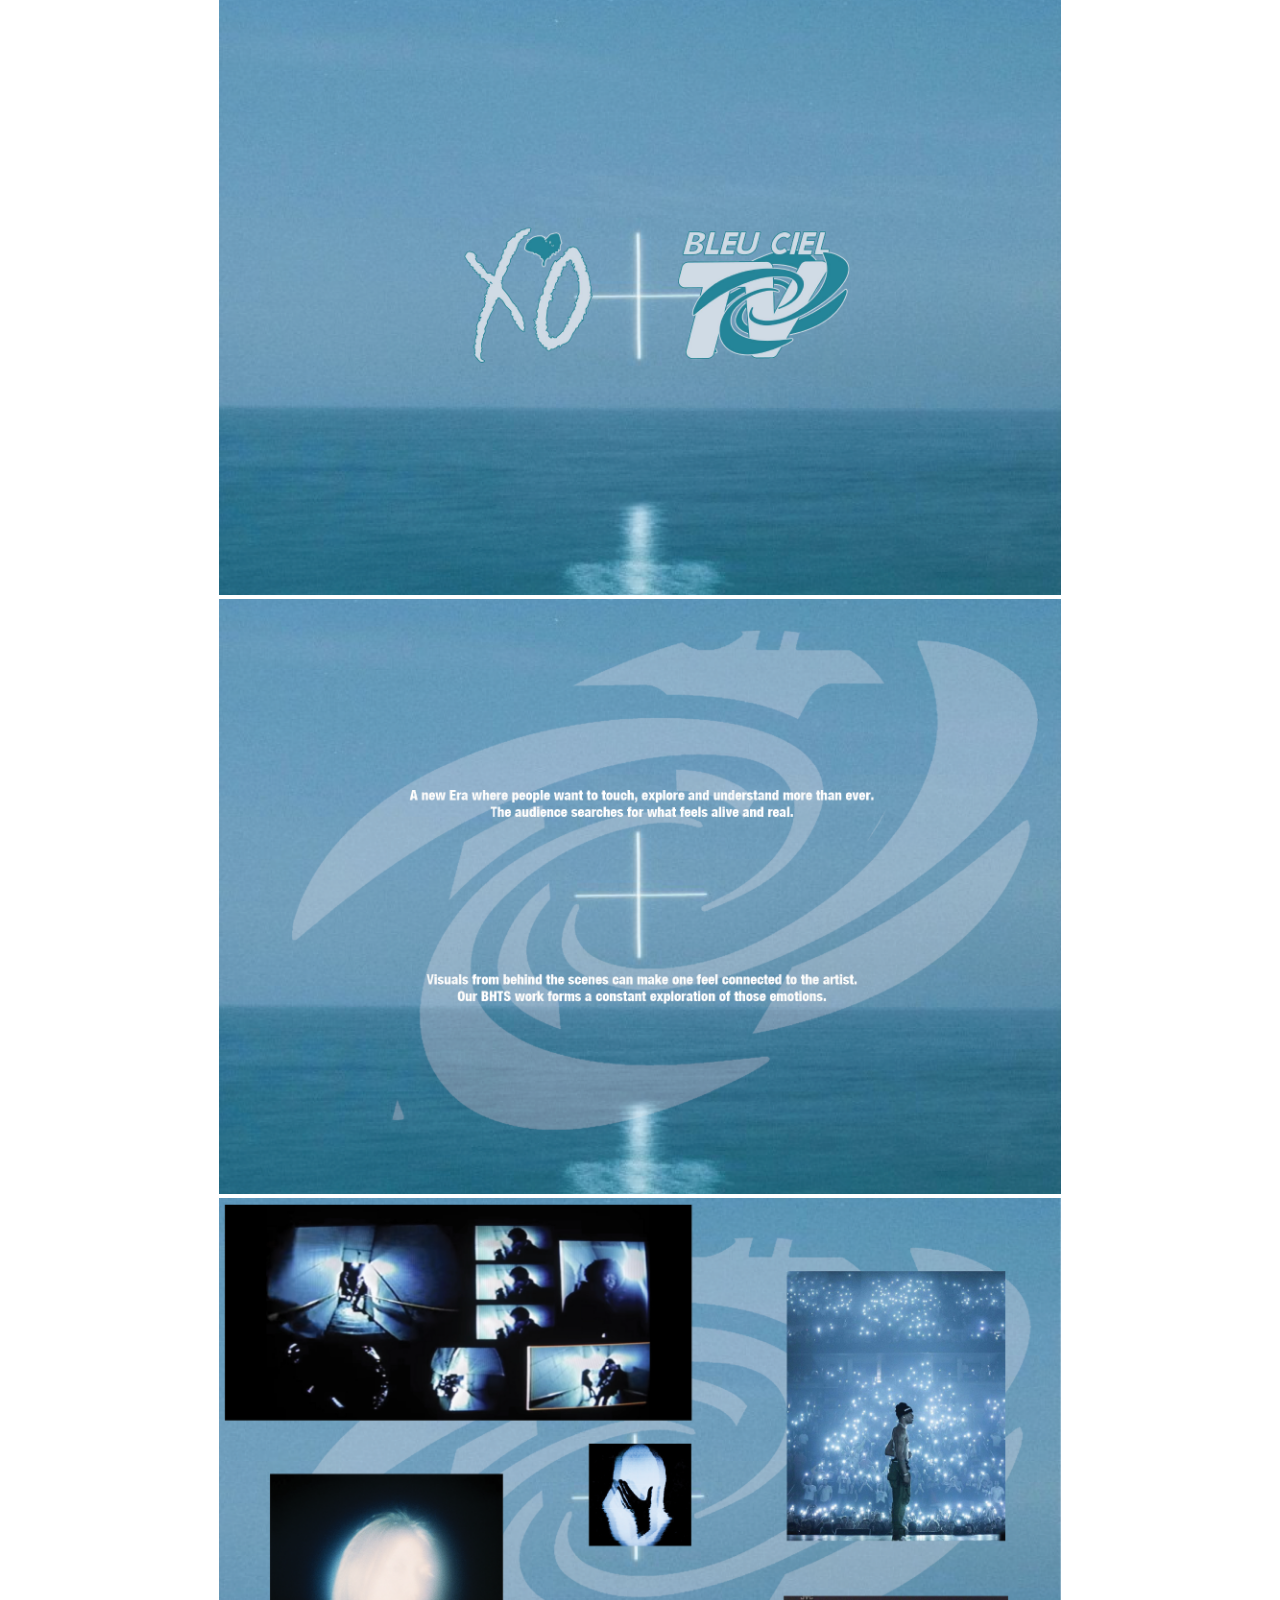
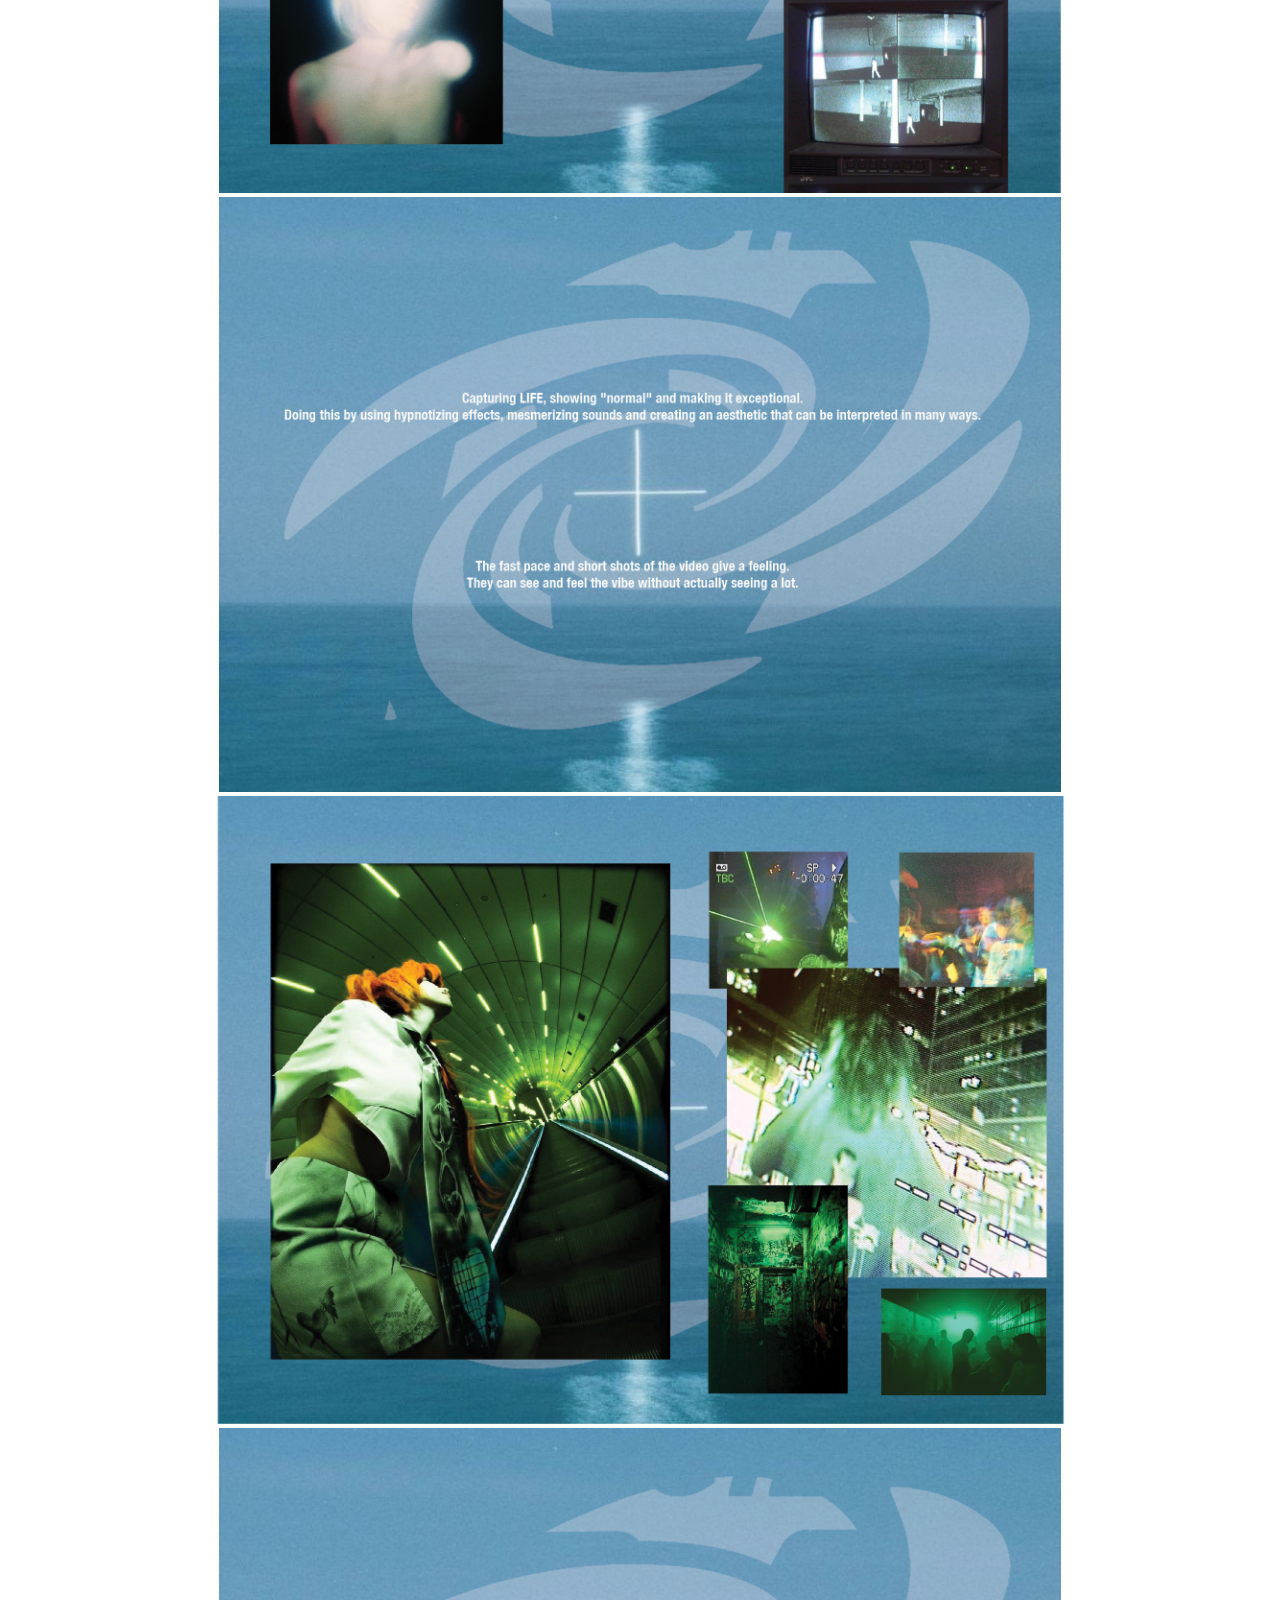
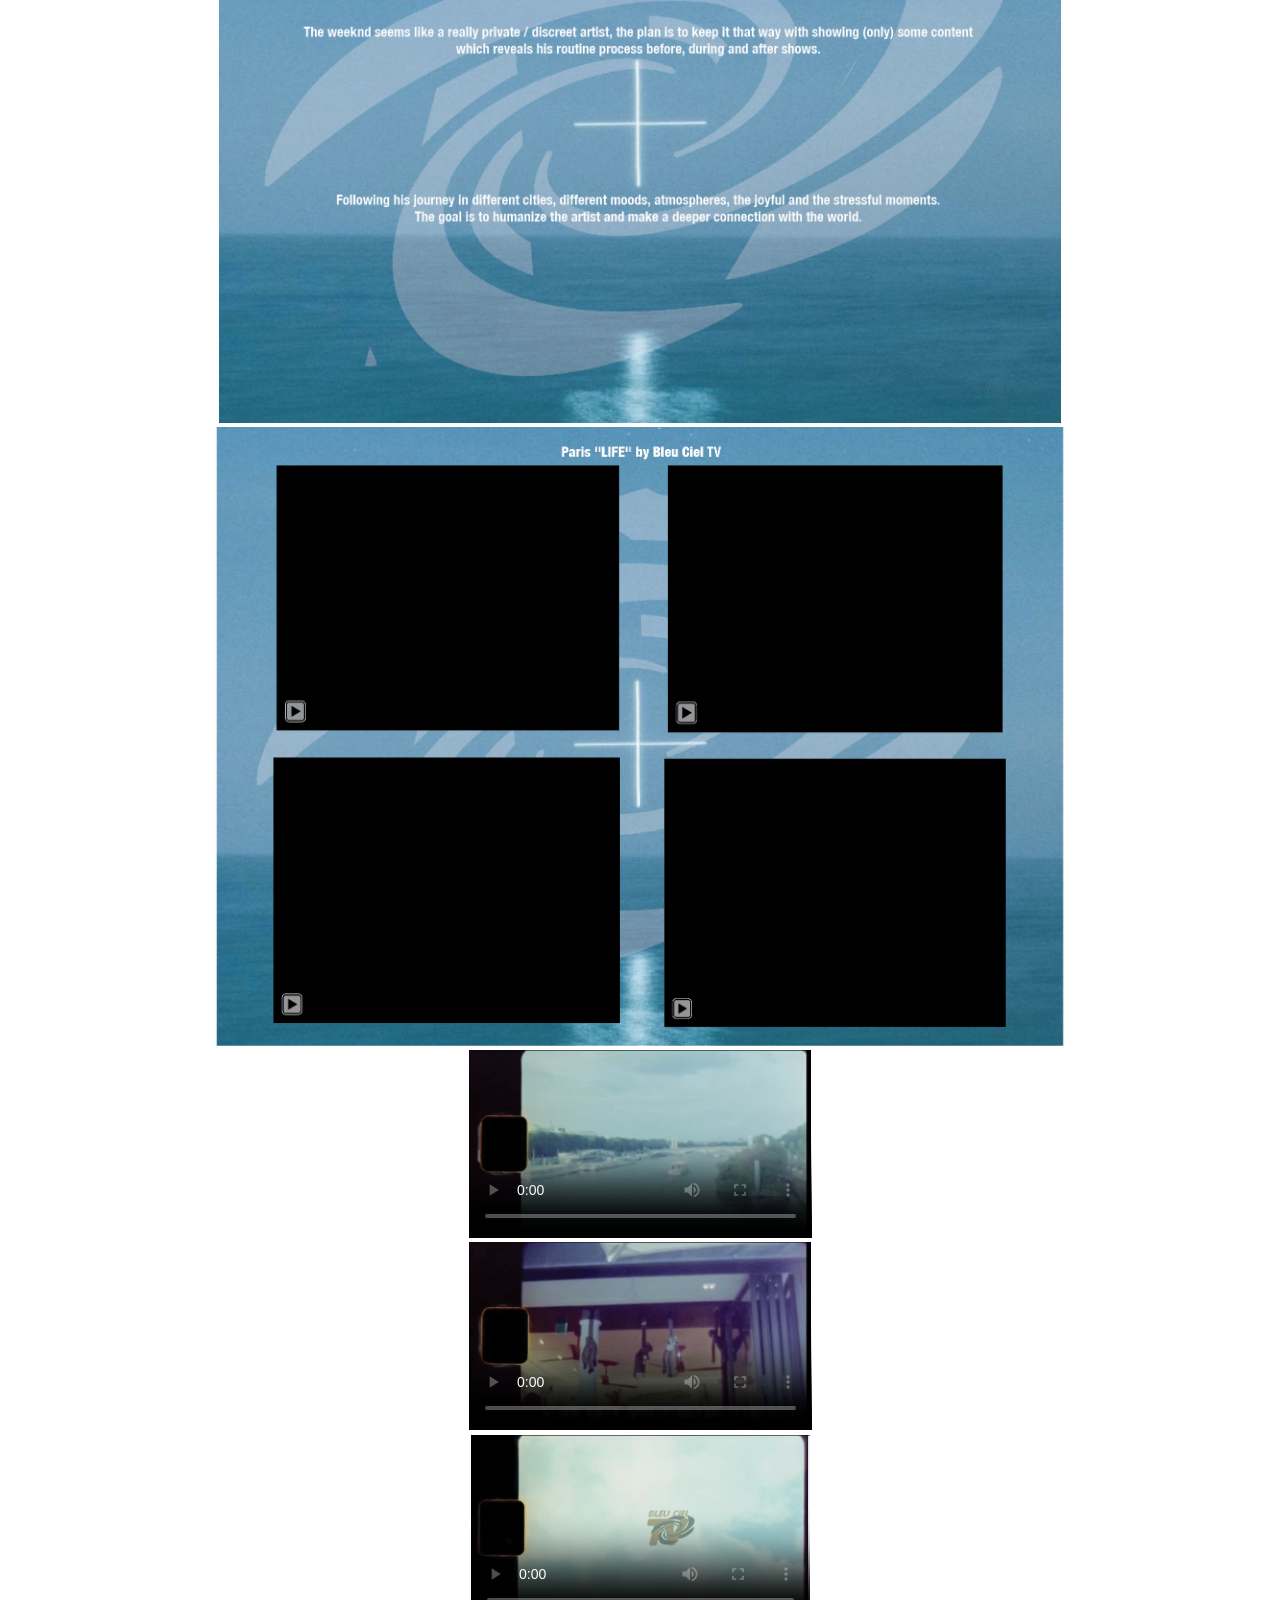
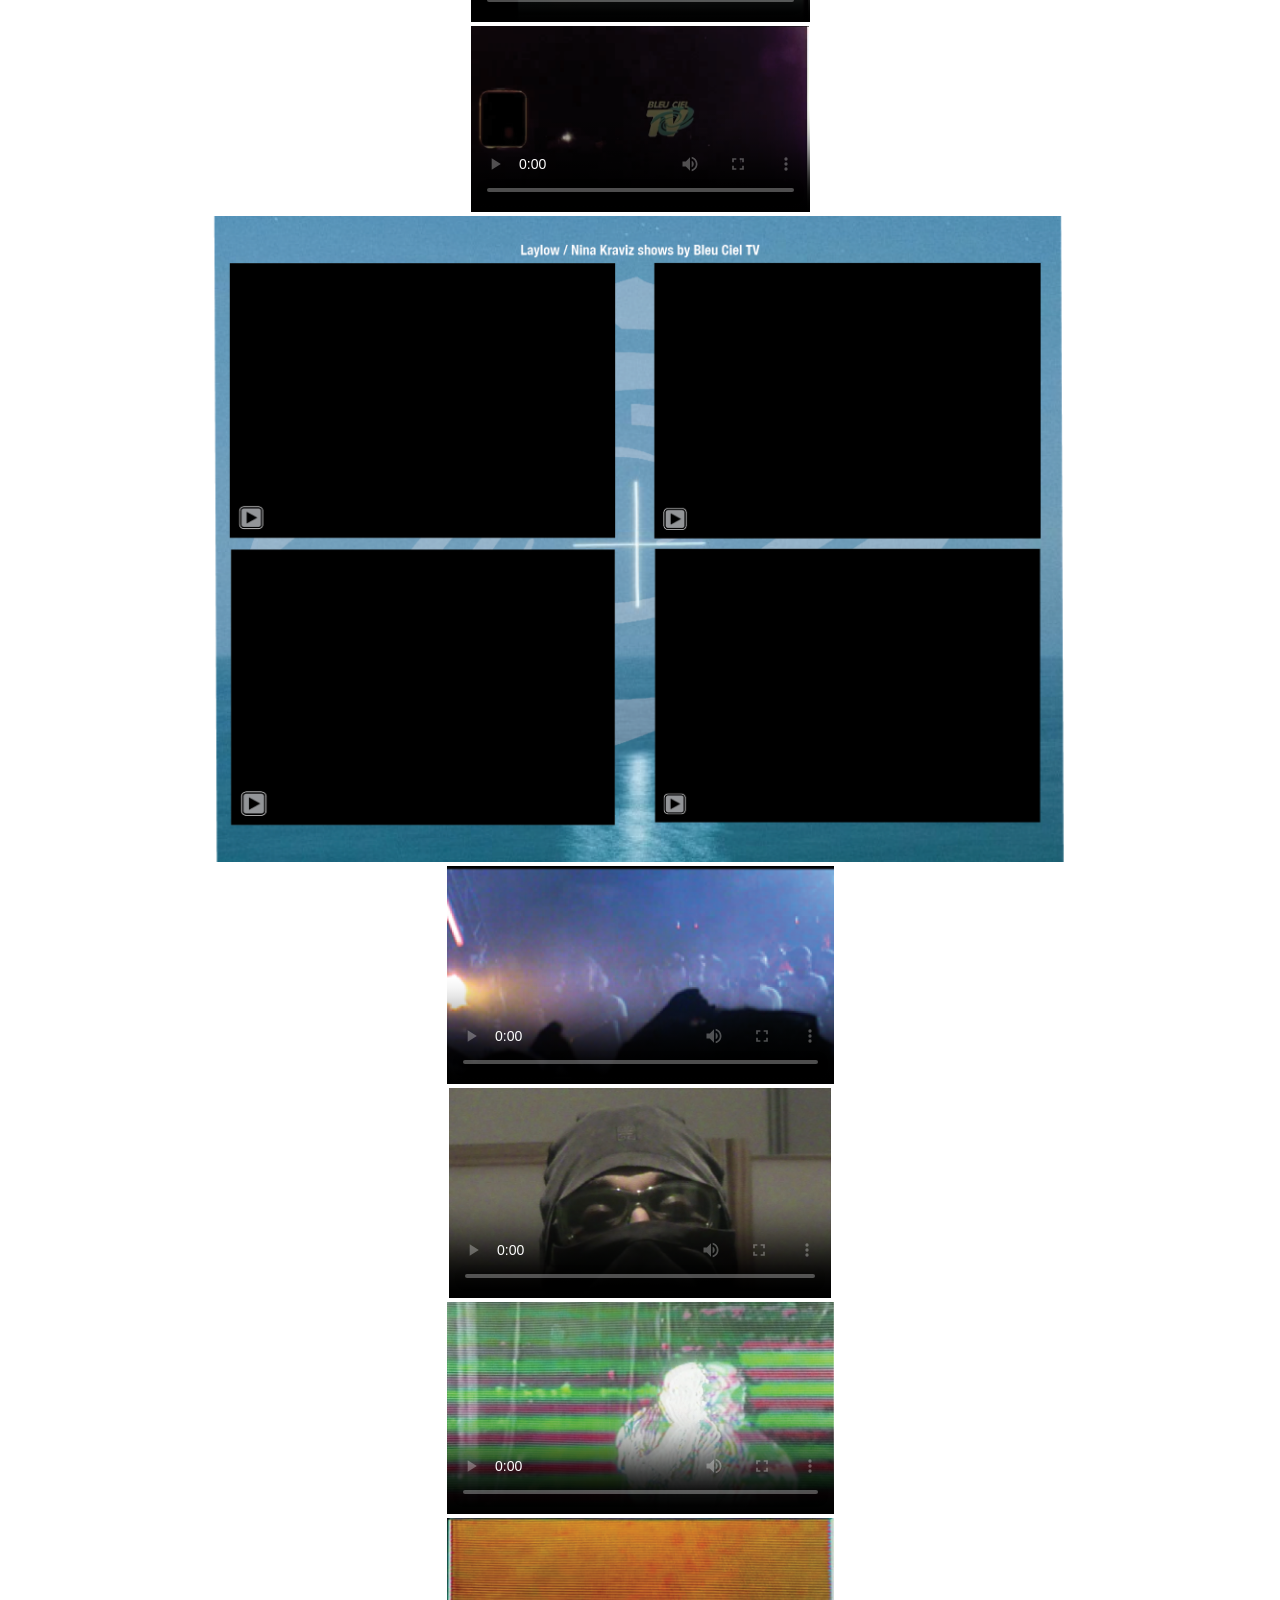
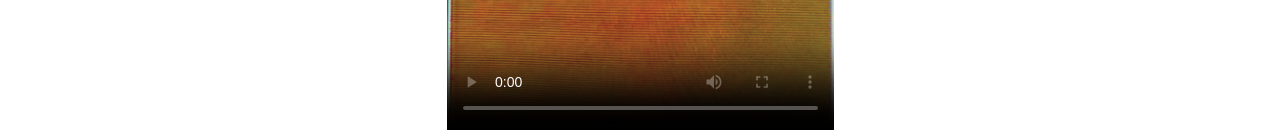
==== index.html @ 2e39e24f "Rename Untitled-21.html to index.html" ====
<!DOCTYPE html>
<html xmlns="http://www.w3.org/1999/xhtml">
	<head>
		<meta charset="utf-8" />
		<title>Untitled-21</title>
		<link href="Untitled-21-web-resources/css/idGeneratedStyles.css" rel="stylesheet" type="text/css" />
	</head>
	<body id="Untitled-21">
		<div class="_idGenObjectLayout-1">
			<div id="_idContainer000">
				<img class="_idGenObjectAttribute-1" src="Untitled-21-web-resources/image/xotour_working.png" alt="" />
			</div>
		</div>
		<div class="_idGenObjectLayout-1">
			<div id="_idContainer001">
				<img class="_idGenObjectAttribute-1" src="Untitled-21-web-resources/image/xotour_working1.png" alt="" />
			</div>
		</div>
		<div class="_idGenObjectLayout-1">
			<div id="_idContainer002">
				<img class="_idGenObjectAttribute-1" src="Untitled-21-web-resources/image/xotour_working2.png" alt="" />
			</div>
		</div>
		<div class="_idGenObjectLayout-1">
			<div id="_idContainer003">
				<img class="_idGenObjectAttribute-1" src="Untitled-21-web-resources/image/xotour_working3.png" alt="" />
			</div>
		</div>
		<div class="_idGenObjectLayout-1">
			<div id="_idContainer004">
				<img class="_idGenObjectAttribute-1" src="Untitled-21-web-resources/image/xotour_working4.png" alt="" />
			</div>
		</div>
		<div class="_idGenObjectLayout-1">
			<div id="_idContainer005">
				<img class="_idGenObjectAttribute-1" src="Untitled-21-web-resources/image/xotour_working5.png" alt="" />
			</div>
		</div>
		<div class="_idGenObjectLayout-1">
			<div id="_idContainer006">
				<img class="_idGenObjectAttribute-1" src="Untitled-21-web-resources/image/xotour_working6.png" alt="" />
			</div>
		</div>
		<div class="_idGenObjectLayout-1">
			<div id="_idContainer007">
				<div class="_idGenObjectAttribute-2">
					<video id="_idVideo000" poster="Untitled-21-web-resources/image/1.png" autoplay="autoplay" loop="loop" controls="controls">
						<source src="Untitled-21-web-resources/video/5EBFA2AC-C917-4611-BBBD-4197360AE0E78e914a96-2a9f-42a9-bdbd-e59c793a5e7a_1.mp4" type="video/mp4" />
					</video>
				</div>
			</div>
		</div>
		<div class="_idGenObjectLayout-1">
			<div id="_idContainer008">
				<div class="_idGenObjectAttribute-2">
					<video id="_idVideo001" poster="Untitled-21-web-resources/image/3.png" autoplay="autoplay" loop="loop" controls="controls">
						<source src="Untitled-21-web-resources/video/5EBFA2AC-C917-4611-BBBD-4197360AE0E78e914a96-2a9f-42a9-bdbd-e59c793a5e7a_2.mp4" type="video/mp4" />
					</video>
				</div>
			</div>
		</div>
		<div class="_idGenObjectLayout-1">
			<div id="_idContainer009">
				<div class="_idGenObjectAttribute-3">
					<video id="_idVideo002" poster="Untitled-21-web-resources/image/5.png" autoplay="autoplay" loop="loop" controls="controls">
						<source src="Untitled-21-web-resources/video/5EBFA2AC-C917-4611-BBBD-4197360AE0E78e914a96-2a9f-42a9-bdbd-e59c793a5e7a.mp4" type="video/mp4" />
					</video>
				</div>
			</div>
		</div>
		<div class="_idGenObjectLayout-1">
			<div id="_idContainer010">
				<div class="_idGenObjectAttribute-4">
					<video id="_idVideo003" poster="Untitled-21-web-resources/image/7.png" autoplay="autoplay" loop="loop" controls="controls">
						<source src="Untitled-21-web-resources/video/5EBFA2AC-C917-4611-BBBD-4197360AE0E78e914a96-2a9f-42a9-bdbd-e59c793a5e7a_3.mp4" type="video/mp4" />
					</video>
				</div>
			</div>
		</div>
		<div class="_idGenObjectLayout-1">
			<div id="_idContainer011">
				<img class="_idGenObjectAttribute-1" src="Untitled-21-web-resources/image/xotour_working7.png" alt="" />
			</div>
		</div>
		<div class="_idGenObjectLayout-1">
			<div id="_idContainer012">
				<div class="_idGenObjectAttribute-5">
					<video id="_idVideo004" poster="Untitled-21-web-resources/image/9.png" autoplay="autoplay" loop="loop" controls="controls">
						<source src="Untitled-21-web-resources/video/nina.mp4" type="video/mp4" />
					</video>
				</div>
			</div>
		</div>
		<div class="_idGenObjectLayout-1">
			<div id="_idContainer013">
				<div class="_idGenObjectAttribute-6">
					<video id="_idVideo005" poster="Untitled-21-web-resources/image/11.png" autoplay="autoplay" loop="loop" controls="controls">
						<source src="Untitled-21-web-resources/video/laylow.mp4" type="video/mp4" />
					</video>
				</div>
			</div>
		</div>
		<div class="_idGenObjectLayout-1">
			<div id="_idContainer014">
				<div class="_idGenObjectAttribute-7">
					<video id="_idVideo006" poster="Untitled-21-web-resources/image/13.png" autoplay="autoplay" loop="loop" controls="controls">
						<source src="Untitled-21-web-resources/video/laylow2.mp4" type="video/mp4" />
					</video>
				</div>
			</div>
		</div>
		<div class="_idGenObjectLayout-1">
			<div id="_idContainer015">
				<div class="_idGenObjectAttribute-7">
					<video id="_idVideo007" poster="Untitled-21-web-resources/image/15.png" autoplay="autoplay" loop="loop" controls="controls">
						<source src="Untitled-21-web-resources/video/laylow3.mp4" type="video/mp4" />
					</video>
				</div>
			</div>
		</div>
	</body>
</html>
---- Untitled-21-web-resources/css/idGeneratedStyles.css ----
body, div, dl, dt, dd, h1, h2, h3, h4, h5, h6, p, pre, code, blockquote {
	margin:0;
	padding:0;
	border-width:0;
}
body {
	-epub-hyphens:auto;
}
#_idContainer000, #_idContainer001, #_idContainer002, #_idContainer003, #_idContainer005 {
	display:inline-block;
	height:595px;
	width:842px;
}
#_idContainer004 {
	display:inline-block;
	height:628px;
	width:865px;
}
#_idContainer006 {
	display:inline-block;
	height:619px;
	width:859px;
}
#_idVideo000, #_idVideo001, #_idVideo002, #_idVideo003, #_idVideo004, #_idVideo005, #_idVideo006, #_idVideo007 {
	height:100.00%;
	width:100.00%;
}
#_idContainer007 {
	background-image:url(../image/2.png);
	background-repeat:no-repeat;
	background-size:contain;
	display:inline-block;
	height:188px;
	position:relative;
	text-align:left;
	width:343px;
}
#_idContainer008 {
	background-image:url(../image/4.png);
	background-repeat:no-repeat;
	background-size:contain;
	display:inline-block;
	height:188px;
	position:relative;
	text-align:left;
	width:343px;
}
#_idContainer009 {
	background-image:url(../image/6.png);
	background-repeat:no-repeat;
	background-size:contain;
	display:inline-block;
	height:188px;
	position:relative;
	text-align:left;
	width:339px;
}
#_idContainer010 {
	background-image:url(../image/8.png);
	background-repeat:no-repeat;
	background-size:contain;
	display:inline-block;
	height:186px;
	position:relative;
	text-align:left;
	width:339px;
}
#_idContainer011 {
	display:inline-block;
	height:646px;
	width:878px;
}
#_idContainer012 {
	background-image:url(../image/10.png);
	background-repeat:no-repeat;
	background-size:contain;
	display:inline-block;
	height:218px;
	position:relative;
	text-align:left;
	width:387px;
}
#_idContainer013 {
	background-image:url(../image/12.png);
	background-repeat:no-repeat;
	background-size:contain;
	display:inline-block;
	height:210px;
	position:relative;
	text-align:left;
	width:382px;
}
#_idContainer014 {
	background-image:url(../image/14.png);
	background-repeat:no-repeat;
	background-size:contain;
	display:inline-block;
	height:212px;
	position:relative;
	text-align:left;
	width:387px;
}
#_idContainer015 {
	background-image:url(../image/16.png);
	background-repeat:no-repeat;
	background-size:contain;
	display:inline-block;
	height:212px;
	position:relative;
	text-align:left;
	width:387px;
}
img._idGenObjectAttribute-1 {
	height:100.00%;
	min-width:100%;
	width:100.00%;
}
div._idGenObjectAttribute-2 {
	height:188px;
	left:0px;
	overflow:hidden;
	position:absolute;
	top:0px;
	width:343px;
}
div._idGenObjectAttribute-3 {
	height:188px;
	left:0px;
	overflow:hidden;
	position:absolute;
	top:0px;
	width:339px;
}
div._idGenObjectAttribute-4 {
	height:186px;
	left:0px;
	overflow:hidden;
	position:absolute;
	top:0px;
	width:339px;
}
div._idGenObjectAttribute-5 {
	height:218px;
	left:0px;
	overflow:hidden;
	position:absolute;
	top:0px;
	width:387px;
}
div._idGenObjectAttribute-6 {
	height:210px;
	left:0px;
	overflow:hidden;
	position:absolute;
	top:0px;
	width:382px;
}
div._idGenObjectAttribute-7 {
	height:212px;
	left:0px;
	overflow:hidden;
	position:absolute;
	top:0px;
	width:387px;
}
div._idGenObjectLayout-1 {
	text-align:center;
}
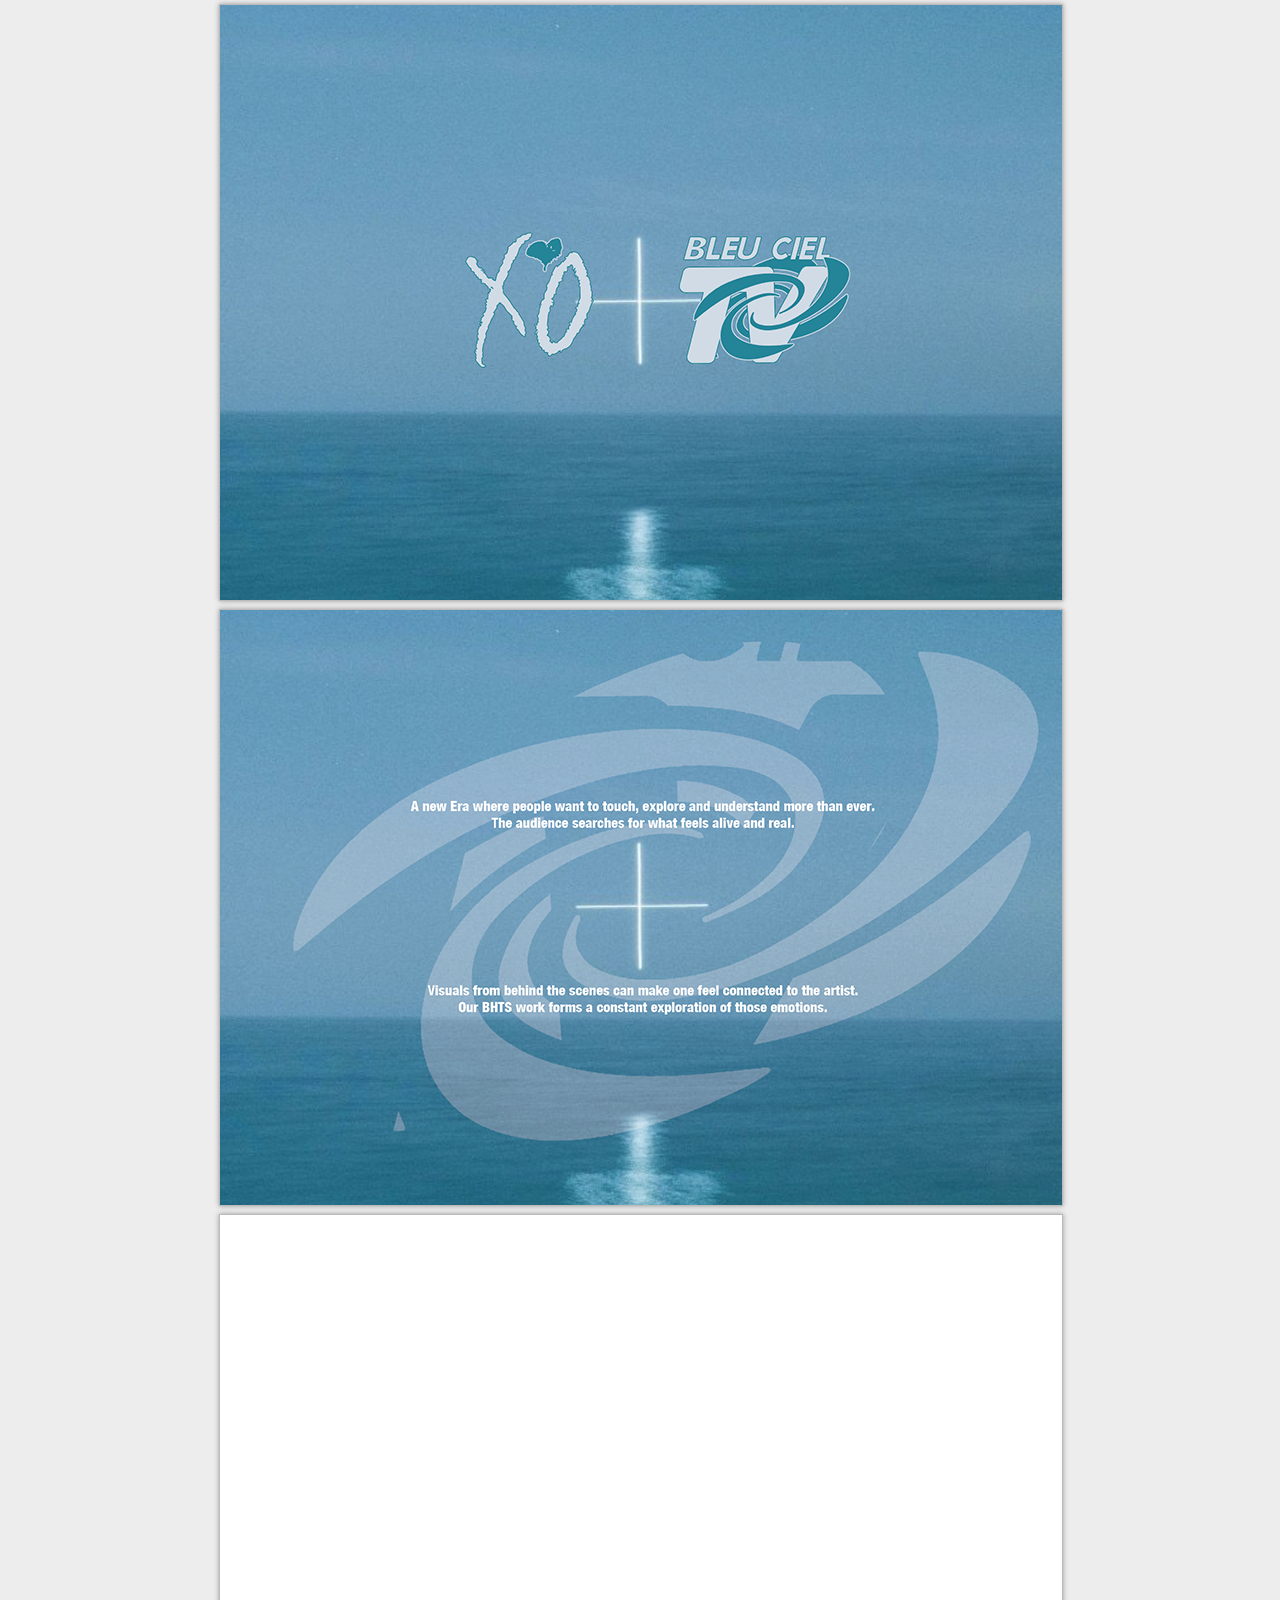
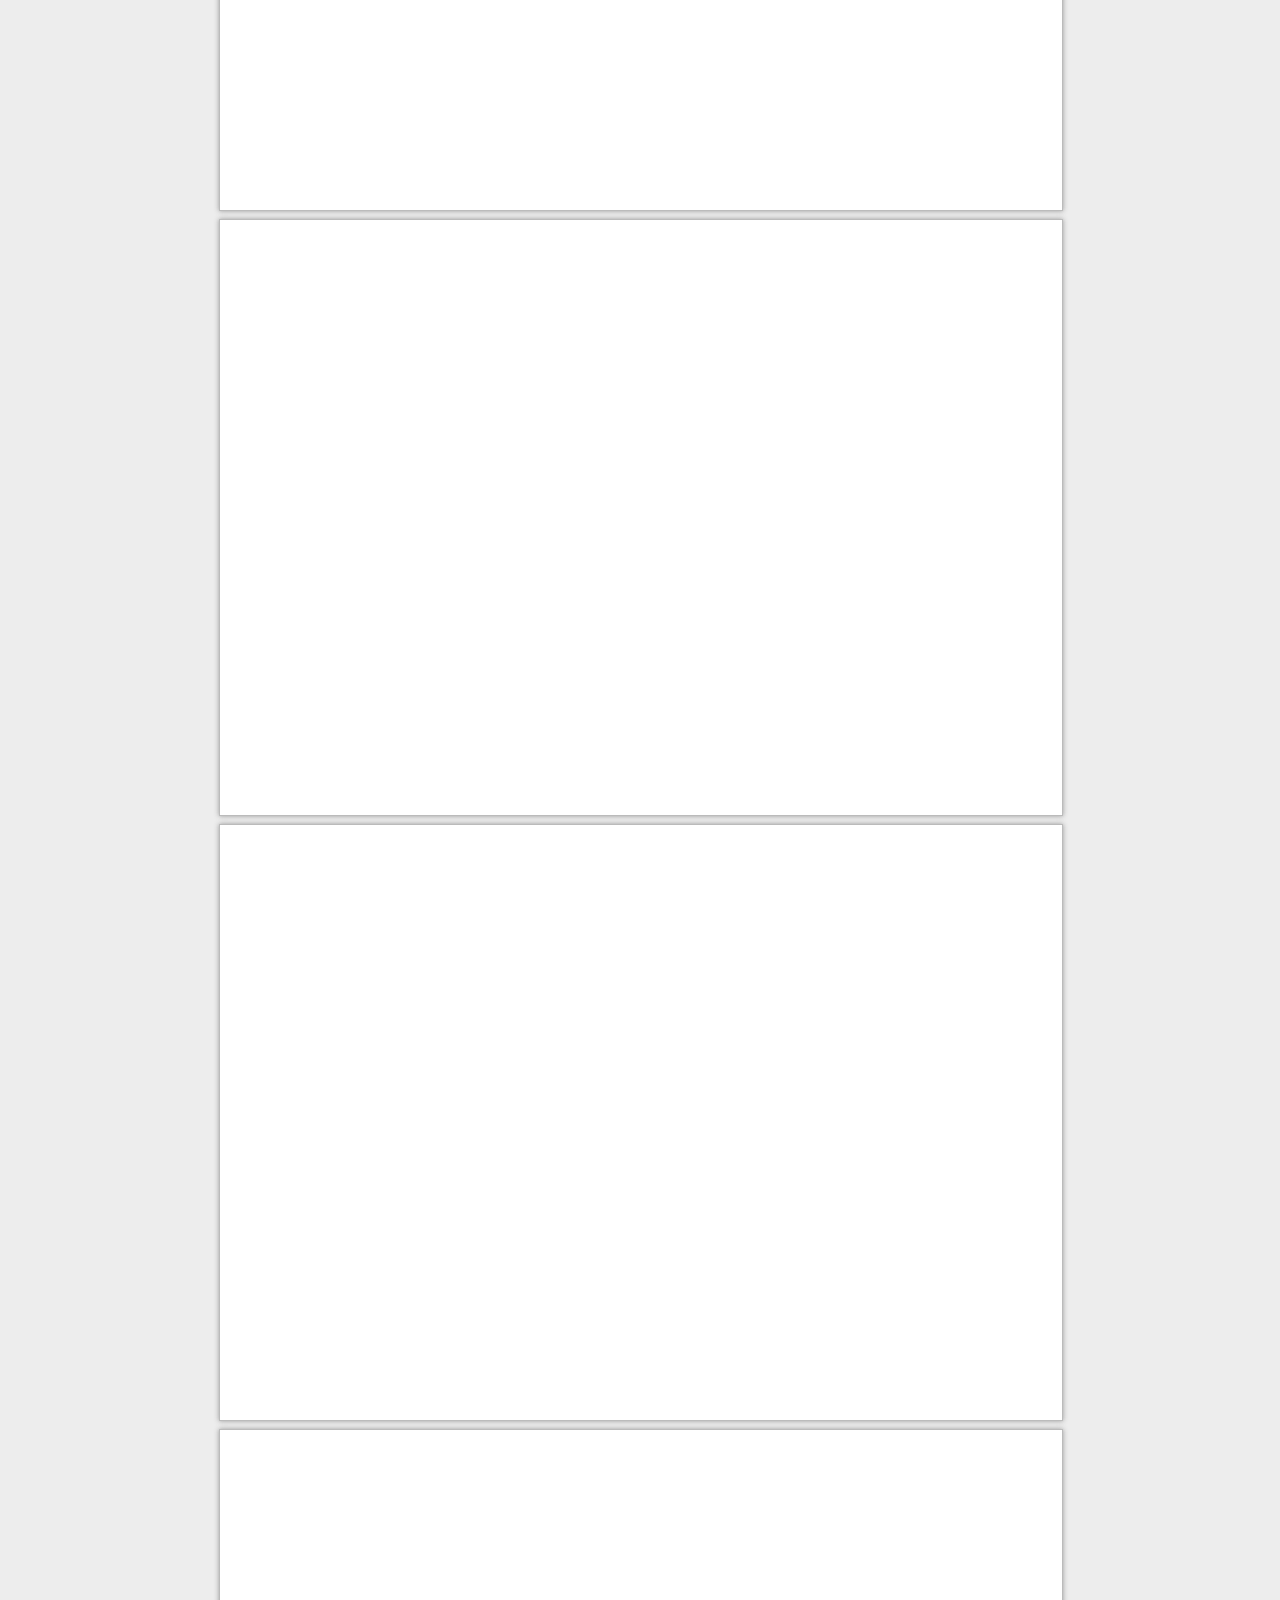
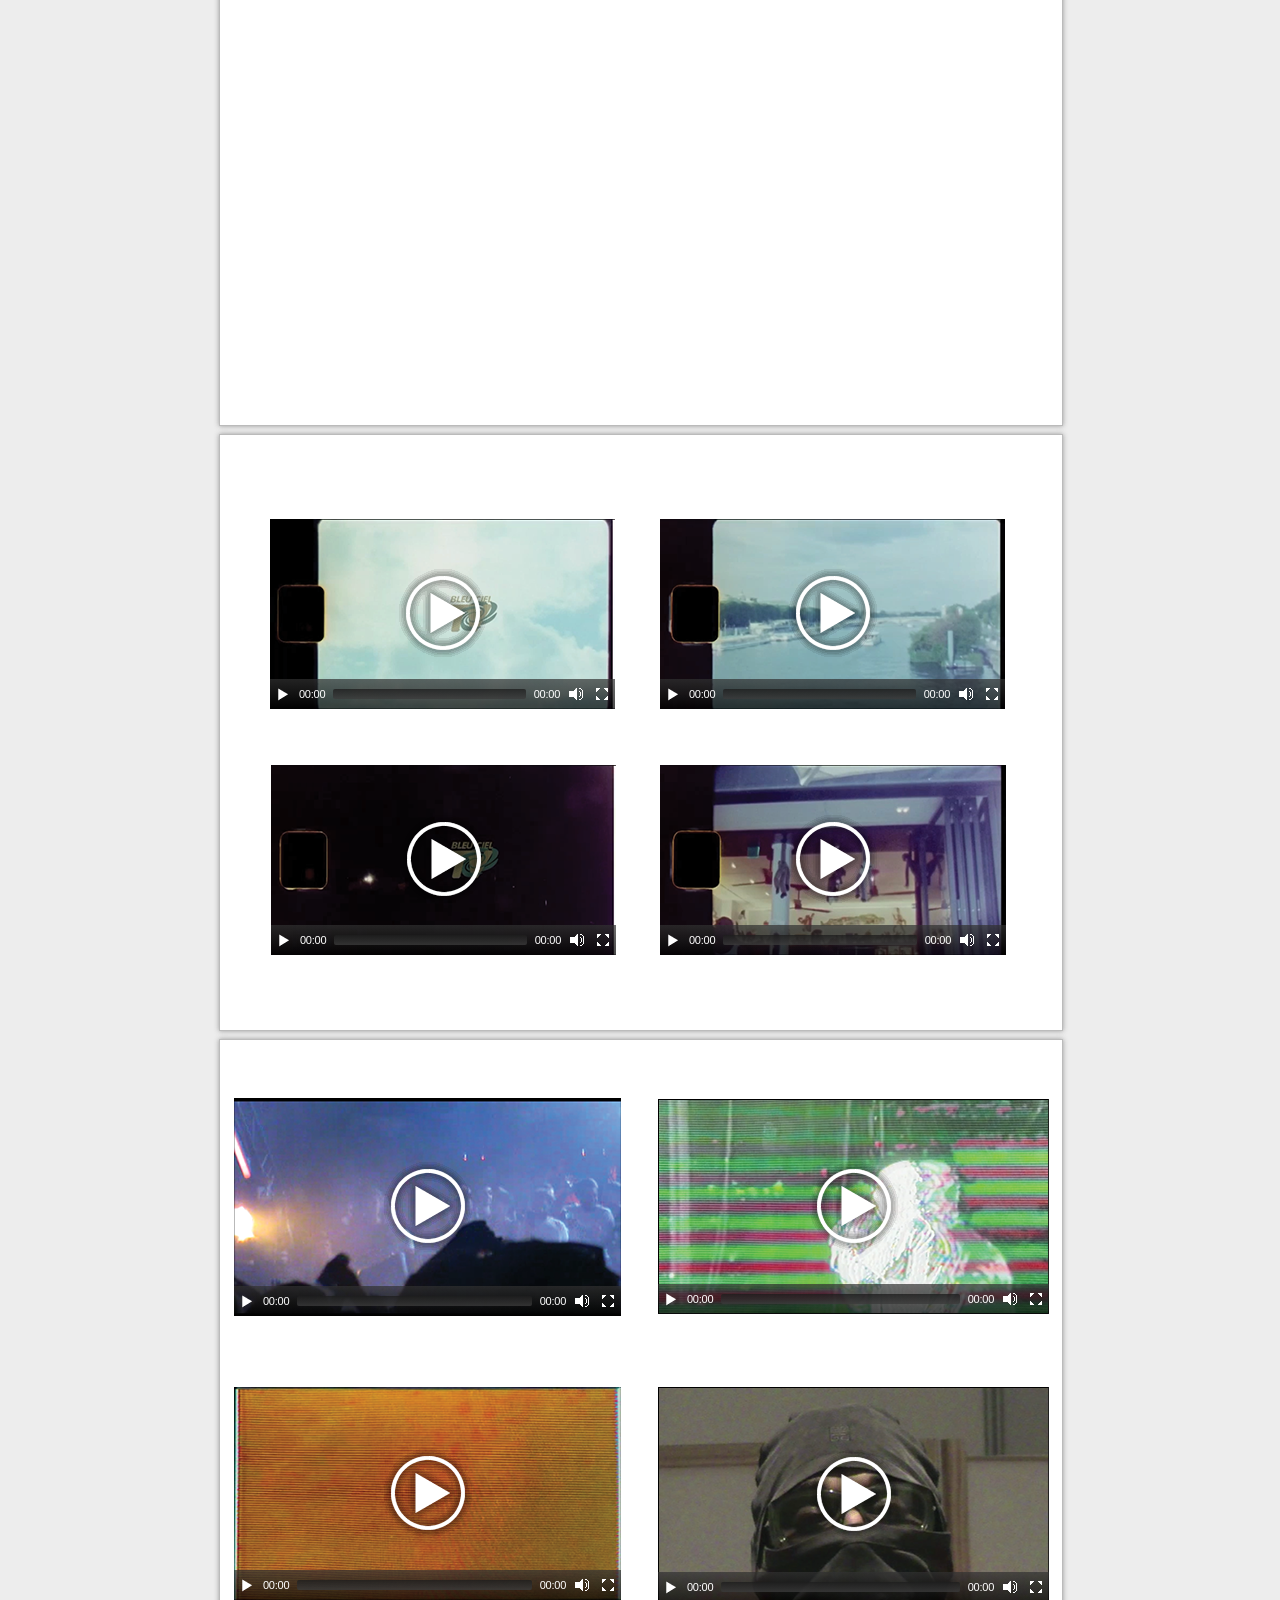
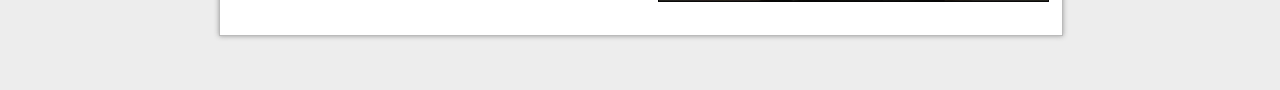
==== commit affde8b7: "Add files via upload" ====
--- a/index.html
+++ b/index.html
@@ -1,122 +1,111 @@
-<!DOCTYPE html>
-<html xmlns="http://www.w3.org/1999/xhtml">
-	<head>
-		<meta charset="utf-8" />
-		<title>Untitled-21</title>
-		<link href="Untitled-21-web-resources/css/idGeneratedStyles.css" rel="stylesheet" type="text/css" />
-	</head>
-	<body id="Untitled-21">
-		<div class="_idGenObjectLayout-1">
-			<div id="_idContainer000">
-				<img class="_idGenObjectAttribute-1" src="Untitled-21-web-resources/image/xotour_working.png" alt="" />
-			</div>
-		</div>
-		<div class="_idGenObjectLayout-1">
-			<div id="_idContainer001">
-				<img class="_idGenObjectAttribute-1" src="Untitled-21-web-resources/image/xotour_working1.png" alt="" />
-			</div>
-		</div>
-		<div class="_idGenObjectLayout-1">
-			<div id="_idContainer002">
-				<img class="_idGenObjectAttribute-1" src="Untitled-21-web-resources/image/xotour_working2.png" alt="" />
-			</div>
-		</div>
-		<div class="_idGenObjectLayout-1">
-			<div id="_idContainer003">
-				<img class="_idGenObjectAttribute-1" src="Untitled-21-web-resources/image/xotour_working3.png" alt="" />
-			</div>
-		</div>
-		<div class="_idGenObjectLayout-1">
-			<div id="_idContainer004">
-				<img class="_idGenObjectAttribute-1" src="Untitled-21-web-resources/image/xotour_working4.png" alt="" />
-			</div>
-		</div>
-		<div class="_idGenObjectLayout-1">
-			<div id="_idContainer005">
-				<img class="_idGenObjectAttribute-1" src="Untitled-21-web-resources/image/xotour_working5.png" alt="" />
-			</div>
-		</div>
-		<div class="_idGenObjectLayout-1">
-			<div id="_idContainer006">
-				<img class="_idGenObjectAttribute-1" src="Untitled-21-web-resources/image/xotour_working6.png" alt="" />
-			</div>
-		</div>
-		<div class="_idGenObjectLayout-1">
-			<div id="_idContainer007">
-				<div class="_idGenObjectAttribute-2">
-					<video id="_idVideo000" poster="Untitled-21-web-resources/image/1.png" autoplay="autoplay" loop="loop" controls="controls">
-						<source src="Untitled-21-web-resources/video/5EBFA2AC-C917-4611-BBBD-4197360AE0E78e914a96-2a9f-42a9-bdbd-e59c793a5e7a_1.mp4" type="video/mp4" />
-					</video>
-				</div>
-			</div>
-		</div>
-		<div class="_idGenObjectLayout-1">
-			<div id="_idContainer008">
-				<div class="_idGenObjectAttribute-2">
-					<video id="_idVideo001" poster="Untitled-21-web-resources/image/3.png" autoplay="autoplay" loop="loop" controls="controls">
-						<source src="Untitled-21-web-resources/video/5EBFA2AC-C917-4611-BBBD-4197360AE0E78e914a96-2a9f-42a9-bdbd-e59c793a5e7a_2.mp4" type="video/mp4" />
-					</video>
-				</div>
-			</div>
-		</div>
-		<div class="_idGenObjectLayout-1">
-			<div id="_idContainer009">
-				<div class="_idGenObjectAttribute-3">
-					<video id="_idVideo002" poster="Untitled-21-web-resources/image/5.png" autoplay="autoplay" loop="loop" controls="controls">
-						<source src="Untitled-21-web-resources/video/5EBFA2AC-C917-4611-BBBD-4197360AE0E78e914a96-2a9f-42a9-bdbd-e59c793a5e7a.mp4" type="video/mp4" />
-					</video>
-				</div>
-			</div>
-		</div>
-		<div class="_idGenObjectLayout-1">
-			<div id="_idContainer010">
-				<div class="_idGenObjectAttribute-4">
-					<video id="_idVideo003" poster="Untitled-21-web-resources/image/7.png" autoplay="autoplay" loop="loop" controls="controls">
-						<source src="Untitled-21-web-resources/video/5EBFA2AC-C917-4611-BBBD-4197360AE0E78e914a96-2a9f-42a9-bdbd-e59c793a5e7a_3.mp4" type="video/mp4" />
-					</video>
-				</div>
-			</div>
-		</div>
-		<div class="_idGenObjectLayout-1">
-			<div id="_idContainer011">
-				<img class="_idGenObjectAttribute-1" src="Untitled-21-web-resources/image/xotour_working7.png" alt="" />
-			</div>
-		</div>
-		<div class="_idGenObjectLayout-1">
-			<div id="_idContainer012">
-				<div class="_idGenObjectAttribute-5">
-					<video id="_idVideo004" poster="Untitled-21-web-resources/image/9.png" autoplay="autoplay" loop="loop" controls="controls">
-						<source src="Untitled-21-web-resources/video/nina.mp4" type="video/mp4" />
-					</video>
-				</div>
-			</div>
-		</div>
-		<div class="_idGenObjectLayout-1">
-			<div id="_idContainer013">
-				<div class="_idGenObjectAttribute-6">
-					<video id="_idVideo005" poster="Untitled-21-web-resources/image/11.png" autoplay="autoplay" loop="loop" controls="controls">
-						<source src="Untitled-21-web-resources/video/laylow.mp4" type="video/mp4" />
-					</video>
-				</div>
-			</div>
-		</div>
-		<div class="_idGenObjectLayout-1">
-			<div id="_idContainer014">
-				<div class="_idGenObjectAttribute-7">
-					<video id="_idVideo006" poster="Untitled-21-web-resources/image/13.png" autoplay="autoplay" loop="loop" controls="controls">
-						<source src="Untitled-21-web-resources/video/laylow2.mp4" type="video/mp4" />
-					</video>
-				</div>
-			</div>
-		</div>
-		<div class="_idGenObjectLayout-1">
-			<div id="_idContainer015">
-				<div class="_idGenObjectAttribute-7">
-					<video id="_idVideo007" poster="Untitled-21-web-resources/image/15.png" autoplay="autoplay" loop="loop" controls="controls">
-						<source src="Untitled-21-web-resources/video/laylow3.mp4" type="video/mp4" />
-					</video>
-				</div>
-			</div>
-		</div>
-	</body>
-</html>
+<!DOCTYPE html>
+<html lang="en">
+<head>
+<meta charset="utf-8">
+<title>Untitled-3</title>
+<meta name="apple-mobile-web-app-title" content="Untitled-3">
+<meta name="generator" content="In5 v3.8.9">
+<meta http-equiv="X-UA-Compatible" content="IE=edge,chrome=1">
+<meta name="viewport" content="width=842,minimum-scale=.2">
+<script type="text/javascript" src="https://ajax.googleapis.com/ajax/libs/jquery/3.5.1/jquery.min.js"></script>
+<script type="text/javascript">window.jQuery || document.write('<script src="assets/js/jquery.min.js"><\/script>')</script>
+<script type="text/javascript" src="assets/js/vmouse.min.js"></script>
+<script src="assets/js/mediaelement-and-player.min.js"></script>
+<link rel="stylesheet" href="assets/css/mediaelementplayer.min.css" media="all"/>
+<script type="text/javascript" src="assets/js/jquery.scrollTo.min.js"></script>
+<script type="text/javascript" src="assets/js/in5.config.js"></script>
+<link rel="stylesheet" href="assets/css/pages.css" media="all">
+<style media="all and (-ms-high-contrast:none)">*::-ms-backdrop,.svg-img{width:100%;}</style>
+</head>
+<body>
+<!--[if lt IE 10]>
+<p class="chromeframe">You are using an <strong>outdated</strong> browser. Please <a href="http://browsehappy.com/">upgrade your browser</a> or <a href="http://www.google.com/chromeframe/?redirect=true">activate Google Chrome Frame</a> to improve your experience.</p>
+<![endif]-->
+<div id="loadIndicator"><img src="assets/images/loading.gif" alt="loading..."/><span>&nbsp;</span></div>
+<div id="container-wrap">
+<div id="container">
+<ul class="pages paper-vertical" id="slider">
+  <li class="page" data-name="1">
+    <div class="page-scale-wrap mq-none mq-default" role="region" data-layout-name="undefined" style="width:842px;height:595px;">
+      <img src="assets/images/blank.gif" alt="Rectangle" id="item279" class="pageItem " data-src="assets/images/item_279.png"/>
+    </div>
+  </li>
+  <li class="page" data-name="2">
+    <div class="page-scale-wrap mq-none mq-default" role="region" data-layout-name="undefined" style="width:842px;height:595px;">
+      <img src="assets/images/blank.gif" alt="Rectangle" id="item291" class="pageItem " data-src="assets/images/item_291.png"/>
+    </div>
+  </li>
+  <li class="page" data-name="3">
+    <div class="page-scale-wrap mq-none mq-default" role="region" data-layout-name="undefined" style="width:842px;height:595px;">
+      <img src="assets/images/blank.gif" alt="Rectangle" id="item305" class="pageItem " data-src="assets/images/item_305.png"/>
+    </div>
+  </li>
+  <li class="page" data-name="4">
+    <div class="page-scale-wrap mq-none mq-default" role="region" data-layout-name="undefined" style="width:842px;height:595px;">
+      <img src="assets/images/blank.gif" alt="Rectangle" id="item317" class="pageItem " data-src="assets/images/item_317.png"/>
+    </div>
+  </li>
+  <li class="page" data-name="5">
+    <div class="page-scale-wrap mq-none mq-default" role="region" data-layout-name="undefined" style="width:842px;height:595px;">
+      <img src="assets/images/blank.gif" alt="Rectangle" id="item330" class="pageItem " data-src="assets/images/item_330.png"/>
+    </div>
+  </li>
+  <li class="page" data-name="6">
+    <div class="page-scale-wrap mq-none mq-default" role="region" data-layout-name="undefined" style="width:842px;height:595px;">
+      <img src="assets/images/blank.gif" alt="Rectangle" id="item342" class="pageItem " data-src="assets/images/item_342.png"/>
+    </div>
+  </li>
+  <li class="page" data-name="7">
+    <div class="page-scale-wrap mq-none mq-default" role="region" data-layout-name="undefined" style="width:842px;height:595px;">
+      <img src="assets/images/blank.gif" alt="Rectangle" id="item354" class="pageItem " data-src="assets/images/item_354.png"/>
+      <div id="item393" class="pageItem" alt="Movie" style="left:50px !important;top:84px !important;">
+        <video width="345" height="190" data-id="393" loop="loop" poster="assets/images/item_393.png" data-autoplay="1">
+          <source src="assets/media/5EBFA2AC-C917-4611-BBBD-4197360AE0E78e914a96-2a9f-42a9-bdbd-e59c793a5e7a.mp4" type="video/mp4"/>
+        </video>
+      </div>
+      <div id="item403" class="pageItem" alt="Movie" style="left:440px !important;top:84px !important;">
+        <video width="345" height="190" data-id="403" loop="loop" poster="assets/images/item_403.png" data-autoplay="1" >
+          <source src="assets/media/5EBFA2AC-C917-4611-BBBD-4197360AE0E78e914a96-2a9f-42a9-bdbd-e59c793a5e7a_1.mp4" type="video/mp4"/>
+        </video>
+      </div>
+      <div id="item411" class="pageItem" alt="Movie" style="left:440px !important;top:330px !important;">
+        <video width="346" height="190" data-id="411" loop="loop" poster="assets/images/item_411.png"  data-autoplay="1" >
+          <source src="assets/media/5EBFA2AC-C917-4611-BBBD-4197360AE0E78e914a96-2a9f-42a9-bdbd-e59c793a5e7a_2.mp4" type="video/mp4"/>
+        </video>
+      </div>
+      <div id="item448" class="pageItem" alt="Movie" style="left:51px !important;top:330px !important;">
+        <video width="345" height="190" data-id="448" loop="loop" poster="assets/images/item_448.png" data-autoplay="1" >
+          <source src="assets/media/5EBFA2AC-C917-4611-BBBD-4197360AE0E78e914a96-2a9f-42a9-bdbd-e59c793a5e7a_3.mp4" type="video/mp4"/>
+        </video>
+      </div>
+    </div>
+  </li>
+  <li class="page" data-name="8">
+    <div class="page-scale-wrap mq-none mq-default" role="region" data-layout-name="undefined" style="width:842px;height:595px;">
+      <img src="assets/images/blank.gif" alt="Rectangle" style="left:-2px !important;top:1px !important;" id="item368" class="pageItem " data-src="assets/images/item_368.png"/>
+      <div id="item458" class="pageItem" alt="Movie" style="left:438px !important;top:347px !important;">
+        <video width="391" height="215" data-id="458" loop="loop" poster="assets/images/item_458.png" data-autoplay="1">
+          <source src="assets/media/laylow.mp4" type="video/mp4"/>
+        </video>
+      </div>
+      <div id="item467" class="pageItem" alt="Movie" style="left:438px !important;top:59px !important;">
+        <video width="391" height="215" data-id="467" loop="loop" poster="assets/images/item_467.png" data-autoplay="1">
+          <source src="assets/media/laylow2.mp4" type="video/mp4"/>
+        </video>
+      </div>
+      <div id="item477" class="pageItem" alt="Movie" style="left:14px !important;top:347px !important;">
+        <video width="387" height="213" data-id="477" loop="loop" poster="assets/images/item_477.png" data-autoplay="1">
+          <source src="assets/media/laylow3.mp4" type="video/mp4"/>
+        </video>
+      </div>
+      <div id="item485" class="pageItem" alt="Movie" style="left:14px !important;top:58px !important;">
+        <video width="387" height="218" data-id="485" loop="loop" poster="assets/images/item_485.png" data-autoplay="1">
+          <source src="assets/media/nina.mp4" type="video/mp4"/>
+        </video>
+      </div>
+    </div>
+  </li>
+</ul>
+</div>
+</body>
+</html>
--- a/assets/css/mediaelementplayer.min.css
+++ b/assets/css/mediaelementplayer.min.css
@@ -0,0 +1 @@
+.mejs-offscreen{position:absolute!important;top:-10000px;left:-10000px;overflow:hidden;width:1px;height:1px}.mejs-container{position:relative;background:#000;font-family:Helvetica,Arial;text-align:left;vertical-align:top;text-indent:0}.mejs-container:focus{outline:0}.me-plugin{position:absolute}.mejs-embed,.mejs-embed body{width:100%;height:100%;margin:0;padding:0;background:#000;overflow:hidden}.mejs-fullscreen{overflow:hidden!important}.mejs-container-fullscreen{position:fixed;left:0;top:0;right:0;bottom:0;overflow:hidden;z-index:1000}.mejs-container-fullscreen .mejs-mediaelement,.mejs-container-fullscreen video{width:100%;height:100%}.mejs-clear{clear:both}.mejs-background{position:absolute;top:0;left:0}.mejs-mediaelement{position:absolute;top:0;left:0;width:100%;height:100%}.mejs-poster{position:absolute;top:0;left:0;background-size:contain;background-position:50% 50%;background-repeat:no-repeat}:root .mejs-poster img{display:none}.mejs-poster img{border:0;padding:0;border:0}.mejs-overlay{position:absolute;top:0;left:0}.mejs-overlay-play{cursor:pointer}.mejs-overlay-button{position:absolute;top:50%;left:50%;width:100px;height:100px;margin:-50px 0 0 -50px;background:url(../images/bigplay.png) no-repeat}.no-svg .mejs-overlay-button{background-image:url(../images/bigplay.png)}.mejs-overlay:hover .mejs-overlay-button{background-position:0 -100px}.mejs-overlay-loading{position:absolute;top:50%;left:50%;width:80px;height:80px;margin:-40px 0 0 -40px;background:#333;background:url(../images/background.png);background:rgba(0,0,0,.9);background:-webkit-gradient(linear,0 0,0 100%,from(rgba(50,50,50,.9)),to(rgba(0,0,0,.9)));background:-webkit-linear-gradient(top,rgba(50,50,50,.9),rgba(0,0,0,.9));background:-moz-linear-gradient(top,rgba(50,50,50,.9),rgba(0,0,0,.9));background:-o-linear-gradient(top,rgba(50,50,50,.9),rgba(0,0,0,.9));background:-ms-linear-gradient(top,rgba(50,50,50,.9),rgba(0,0,0,.9));background:linear-gradient(rgba(50,50,50,.9),rgba(0,0,0,.9))}.mejs-overlay-loading span{display:block;width:80px;height:80px;background:transparent url(../images/loading.gif) 50% 50% no-repeat}.mejs-container .mejs-controls{position:absolute;list-style-type:none;margin:0;padding:0;bottom:0;left:0;background:url(../images/background.png);background:rgba(0,0,0,.7);background:-webkit-gradient(linear,0 0,0 100%,from(rgba(50,50,50,.7)),to(rgba(0,0,0,.7)));background:-webkit-linear-gradient(top,rgba(50,50,50,.7),rgba(0,0,0,.7));background:-moz-linear-gradient(top,rgba(50,50,50,.7),rgba(0,0,0,.7));background:-o-linear-gradient(top,rgba(50,50,50,.7),rgba(0,0,0,.7));background:-ms-linear-gradient(top,rgba(50,50,50,.7),rgba(0,0,0,.7));background:linear-gradient(rgba(50,50,50,.7),rgba(0,0,0,.7));height:30px;width:100%}.mejs-container .mejs-controls div{list-style-type:none;background-image:none;display:block;float:left;margin:0;padding:0;width:26px;height:26px;font-size:11px;line-height:11px;font-family:Helvetica,Arial;border:0}.mejs-controls .mejs-button button{cursor:pointer;display:block;font-size:0;line-height:0;text-decoration:none;margin:7px 5px;padding:0;position:absolute;height:16px;width:16px;border:0;background:transparent url(../images/controls.png) no-repeat}.no-svg .mejs-controls .mejs-button button{background-image:url(../images/controls.png)}.mejs-controls .mejs-button button:focus{outline:dotted 1px #999}.mejs-container .mejs-controls .mejs-time{color:#fff;display:block;height:17px;width:auto;padding:10px 3px 0;overflow:hidden;text-align:center;-moz-box-sizing:content-box;-webkit-box-sizing:content-box;box-sizing:content-box}.mejs-container .mejs-controls .mejs-time a{color:#fff;font-size:11px;line-height:12px;display:block;float:left;margin:1px 2px 0 0;width:auto}.mejs-controls .mejs-play button{background-position:0 0}.mejs-controls .mejs-pause button{background-position:0 -16px}.mejs-controls .mejs-stop button{background-position:-112px 0}.mejs-controls div.mejs-time-rail{direction:ltr;width:200px;padding-top:5px}.mejs-controls .mejs-time-rail span,.mejs-controls .mejs-time-rail a{display:block;position:absolute;width:180px;height:10px;-webkit-border-radius:2px;-moz-border-radius:2px;border-radius:2px;cursor:pointer}.mejs-controls .mejs-time-rail .mejs-time-total{margin:5px;background:#333;background:rgba(50,50,50,.8);background:-webkit-gradient(linear,0 0,0 100%,from(rgba(30,30,30,.8)),to(rgba(60,60,60,.8)));background:-webkit-linear-gradient(top,rgba(30,30,30,.8),rgba(60,60,60,.8));background:-moz-linear-gradient(top,rgba(30,30,30,.8),rgba(60,60,60,.8));background:-o-linear-gradient(top,rgba(30,30,30,.8),rgba(60,60,60,.8));background:-ms-linear-gradient(top,rgba(30,30,30,.8),rgba(60,60,60,.8));background:linear-gradient(rgba(30,30,30,.8),rgba(60,60,60,.8))}.mejs-controls .mejs-time-rail .mejs-time-buffering{width:100%;background-image:-o-linear-gradient(-45deg,rgba(255,255,255,.15) 25%,transparent 25%,transparent 50%,rgba(255,255,255,.15) 50%,rgba(255,255,255,.15) 75%,transparent 75%,transparent);background-image:-webkit-gradient(linear,0 100%,100% 0,color-stop(0.25,rgba(255,255,255,.15)),color-stop(0.25,transparent),color-stop(0.5,transparent),color-stop(0.5,rgba(255,255,255,.15)),color-stop(0.75,rgba(255,255,255,.15)),color-stop(0.75,transparent),to(transparent));background-image:-webkit-linear-gradient(-45deg,rgba(255,255,255,.15) 25%,transparent 25%,transparent 50%,rgba(255,255,255,.15) 50%,rgba(255,255,255,.15) 75%,transparent 75%,transparent);background-image:-moz-linear-gradient(-45deg,rgba(255,255,255,.15) 25%,transparent 25%,transparent 50%,rgba(255,255,255,.15) 50%,rgba(255,255,255,.15) 75%,transparent 75%,transparent);background-image:-ms-linear-gradient(-45deg,rgba(255,255,255,.15) 25%,transparent 25%,transparent 50%,rgba(255,255,255,.15) 50%,rgba(255,255,255,.15) 75%,transparent 75%,transparent);background-image:linear-gradient(-45deg,rgba(255,255,255,.15) 25%,transparent 25%,transparent 50%,rgba(255,255,255,.15) 50%,rgba(255,255,255,.15) 75%,transparent 75%,transparent);-webkit-background-size:15px 15px;-moz-background-size:15px 15px;-o-background-size:15px 15px;background-size:15px 15px;-webkit-animation:buffering-stripes 2s linear infinite;-moz-animation:buffering-stripes 2s linear infinite;-ms-animation:buffering-stripes 2s linear infinite;-o-animation:buffering-stripes 2s linear infinite;animation:buffering-stripes 2s linear infinite}@-webkit-keyframes buffering-stripes{from{background-position:0 0}to{background-position:30px 0}}@-moz-keyframes buffering-stripes{from{background-position:0 0}to{background-position:30px 0}}@-ms-keyframes buffering-stripes{from{background-position:0 0}to{background-position:30px 0}}@-o-keyframes buffering-stripes{from{background-position:0 0}to{background-position:30px 0}}@keyframes buffering-stripes{from{background-position:0 0}to{background-position:30px 0}}.mejs-controls .mejs-time-rail .mejs-time-loaded{background:#3caac8;background:rgba(60,170,200,.8);background:-webkit-gradient(linear,0 0,0 100%,from(rgba(44,124,145,.8)),to(rgba(78,183,212,.8)));background:-webkit-linear-gradient(top,rgba(44,124,145,.8),rgba(78,183,212,.8));background:-moz-linear-gradient(top,rgba(44,124,145,.8),rgba(78,183,212,.8));background:-o-linear-gradient(top,rgba(44,124,145,.8),rgba(78,183,212,.8));background:-ms-linear-gradient(top,rgba(44,124,145,.8),rgba(78,183,212,.8));background:linear-gradient(rgba(44,124,145,.8),rgba(78,183,212,.8));width:0}.mejs-controls .mejs-time-rail .mejs-time-current{background:#fff;background:rgba(255,255,255,.8);background:-webkit-gradient(linear,0 0,0 100%,from(rgba(255,255,255,.9)),to(rgba(200,200,200,.8)));background:-webkit-linear-gradient(top,rgba(255,255,255,.9),rgba(200,200,200,.8));background:-moz-linear-gradient(top,rgba(255,255,255,.9),rgba(200,200,200,.8));background:-o-linear-gradient(top,rgba(255,255,255,.9),rgba(200,200,200,.8));background:-ms-linear-gradient(top,rgba(255,255,255,.9),rgba(200,200,200,.8));background:linear-gradient(rgba(255,255,255,.9),rgba(200,200,200,.8));width:0}.mejs-controls .mejs-time-rail .mejs-time-handle{display:none;position:absolute;margin:0;width:10px;background:#fff;-webkit-border-radius:5px;-moz-border-radius:5px;border-radius:5px;cursor:pointer;border:solid 2px #333;top:-2px;text-align:center}.mejs-controls .mejs-time-rail .mejs-time-float{position:absolute;display:none;background:#eee;width:36px;height:17px;border:solid 1px #333;top:-26px;margin-left:-18px;text-align:center;color:#111}.mejs-controls .mejs-time-rail .mejs-time-float-current{margin:2px;width:30px;display:block;text-align:center;left:0}.mejs-controls .mejs-time-rail .mejs-time-float-corner{position:absolute;display:block;width:0;height:0;line-height:0;border:solid 5px #eee;border-color:#eee transparent transparent;-webkit-border-radius:0;-moz-border-radius:0;border-radius:0;top:15px;left:13px}.mejs-long-video .mejs-controls .mejs-time-rail .mejs-time-float{width:48px}.mejs-long-video .mejs-controls .mejs-time-rail .mejs-time-float-current{width:44px}.mejs-long-video .mejs-controls .mejs-time-rail .mejs-time-float-corner{left:18px}.mejs-controls .mejs-fullscreen-button button{background-position:-32px 0}.mejs-controls .mejs-unfullscreen button{background-position:-32px -16px}.mejs-controls .mejs-volume-button{}.mejs-controls .mejs-mute button{background-position:-16px -16px}.mejs-controls .mejs-unmute button{background-position:-16px 0}.mejs-controls .mejs-volume-button{position:relative}.mejs-controls .mejs-volume-button .mejs-volume-slider{display:none;height:115px;width:25px;background:url(../images/background.png);background:rgba(50,50,50,.7);-webkit-border-radius:0;-moz-border-radius:0;border-radius:0;top:-115px;left:0;z-index:1;position:absolute;margin:0}.mejs-controls .mejs-volume-button:hover{-webkit-border-radius:0 0 4px 4px;-moz-border-radius:0 0 4px 4px;border-radius:0 0 4px 4px}.mejs-controls .mejs-volume-button .mejs-volume-slider .mejs-volume-total{position:absolute;left:11px;top:8px;width:2px;height:100px;background:#ddd;background:rgba(255,255,255,.5);margin:0}.mejs-controls .mejs-volume-button .mejs-volume-slider .mejs-volume-current{position:absolute;left:11px;top:8px;width:2px;height:100px;background:#ddd;background:rgba(255,255,255,.9);margin:0}.mejs-controls .mejs-volume-button .mejs-volume-slider .mejs-volume-handle{position:absolute;left:4px;top:-3px;width:16px;height:6px;background:#ddd;background:rgba(255,255,255,.9);cursor:N-resize;-webkit-border-radius:1px;-moz-border-radius:1px;border-radius:1px;margin:0}.mejs-controls a.mejs-horizontal-volume-slider{height:26px;width:56px;position:relative;display:block;float:left;vertical-align:middle}.mejs-controls .mejs-horizontal-volume-slider .mejs-horizontal-volume-total{position:absolute;left:0;top:11px;width:50px;height:8px;margin:0;padding:0;font-size:1px;-webkit-border-radius:2px;-moz-border-radius:2px;border-radius:2px;background:#333;background:rgba(50,50,50,.8);background:-webkit-gradient(linear,0 0,0 100%,from(rgba(30,30,30,.8)),to(rgba(60,60,60,.8)));background:-webkit-linear-gradient(top,rgba(30,30,30,.8),rgba(60,60,60,.8));background:-moz-linear-gradient(top,rgba(30,30,30,.8),rgba(60,60,60,.8));background:-o-linear-gradient(top,rgba(30,30,30,.8),rgba(60,60,60,.8));background:-ms-linear-gradient(top,rgba(30,30,30,.8),rgba(60,60,60,.8));background:linear-gradient(rgba(30,30,30,.8),rgba(60,60,60,.8))}.mejs-controls .mejs-horizontal-volume-slider .mejs-horizontal-volume-current{position:absolute;left:0;top:11px;width:50px;height:8px;margin:0;padding:0;font-size:1px;-webkit-border-radius:2px;-moz-border-radius:2px;border-radius:2px;background:#fff;background:rgba(255,255,255,.8);background:-webkit-gradient(linear,0 0,0 100%,from(rgba(255,255,255,.9)),to(rgba(200,200,200,.8)));background:-webkit-linear-gradient(top,rgba(255,255,255,.9),rgba(200,200,200,.8));background:-moz-linear-gradient(top,rgba(255,255,255,.9),rgba(200,200,200,.8));background:-o-linear-gradient(top,rgba(255,255,255,.9),rgba(200,200,200,.8));background:-ms-linear-gradient(top,rgba(255,255,255,.9),rgba(200,200,200,.8));background:linear-gradient(rgba(255,255,255,.9),rgba(200,200,200,.8))}.mejs-controls .mejs-horizontal-volume-slider .mejs-horizontal-volume-handle{display:none}.mejs-controls .mejs-captions-button{position:relative}.mejs-controls .mejs-captions-button button{background-position:-48px 0}.mejs-controls .mejs-captions-button .mejs-captions-selector{visibility:hidden;position:absolute;bottom:26px;right:-51px;width:85px;height:100px;background:url(../images/background.png);background:rgba(50,50,50,.7);border:solid 1px transparent;padding:10px 10px 0;overflow:hidden;-webkit-border-radius:0;-moz-border-radius:0;border-radius:0}.mejs-controls .mejs-captions-button .mejs-captions-selector ul{margin:0;padding:0;display:block;list-style-type:none!important;overflow:hidden}.mejs-controls .mejs-captions-button .mejs-captions-selector ul li{margin:0 0 6px;padding:0;list-style-type:none!important;display:block;color:#fff;overflow:hidden}.mejs-controls .mejs-captions-button .mejs-captions-selector ul li input{clear:both;float:left;margin:3px 3px 0 5px}.mejs-controls .mejs-captions-button .mejs-captions-selector ul li label{width:55px;float:left;padding:4px 0 0;line-height:15px;font-family:helvetica,arial;font-size:10px}.mejs-controls .mejs-captions-button .mejs-captions-translations{font-size:10px;margin:0 0 5px}.mejs-chapters{position:absolute;top:0;left:0;-xborder-right:solid 1px #fff;width:10000px;z-index:1}.mejs-chapters .mejs-chapter{position:absolute;float:left;background:#222;background:rgba(0,0,0,.7);background:-webkit-gradient(linear,0 0,0 100%,from(rgba(50,50,50,.7)),to(rgba(0,0,0,.7)));background:-webkit-linear-gradient(top,rgba(50,50,50,.7),rgba(0,0,0,.7));background:-moz-linear-gradient(top,rgba(50,50,50,.7),rgba(0,0,0,.7));background:-o-linear-gradient(top,rgba(50,50,50,.7),rgba(0,0,0,.7));background:-ms-linear-gradient(top,rgba(50,50,50,.7),rgba(0,0,0,.7));background:linear-gradient(rgba(50,50,50,.7),rgba(0,0,0,.7));filter:progid:DXImageTransform.Microsoft.Gradient(GradientType=0, startColorstr=#323232, endColorstr=#000000);overflow:hidden;border:0}.mejs-chapters .mejs-chapter .mejs-chapter-block{font-size:11px;color:#fff;padding:5px;display:block;border-right:solid 1px #333;border-bottom:solid 1px #333;cursor:pointer}.mejs-chapters .mejs-chapter .mejs-chapter-block-last{border-right:0}.mejs-chapters .mejs-chapter .mejs-chapter-block:hover{background:#666;background:rgba(102,102,102,.7);background:-webkit-gradient(linear,0 0,0 100%,from(rgba(102,102,102,.7)),to(rgba(50,50,50,.6)));background:-webkit-linear-gradient(top,rgba(102,102,102,.7),rgba(50,50,50,.6));background:-moz-linear-gradient(top,rgba(102,102,102,.7),rgba(50,50,50,.6));background:-o-linear-gradient(top,rgba(102,102,102,.7),rgba(50,50,50,.6));background:-ms-linear-gradient(top,rgba(102,102,102,.7),rgba(50,50,50,.6));background:linear-gradient(rgba(102,102,102,.7),rgba(50,50,50,.6));filter:progid:DXImageTransform.Microsoft.Gradient(GradientType=0, startColorstr=#666666, endColorstr=#323232)}.mejs-chapters .mejs-chapter .mejs-chapter-block .ch-title{font-size:12px;font-weight:700;display:block;white-space:nowrap;text-overflow:ellipsis;margin:0 0 3px;line-height:12px}.mejs-chapters .mejs-chapter .mejs-chapter-block .ch-timespan{font-size:12px;line-height:12px;margin:3px 0 4px;display:block;white-space:nowrap;text-overflow:ellipsis}.mejs-captions-layer{position:absolute;bottom:0;left:0;text-align:center;line-height:20px;font-size:16px;color:#fff}.mejs-captions-layer a{color:#fff;text-decoration:underline}.mejs-captions-layer[lang=ar]{font-size:20px;font-weight:400}.mejs-captions-position{position:absolute;width:100%;bottom:15px;left:0}.mejs-captions-position-hover{bottom:35px}.mejs-captions-text{padding:3px 5px;background:url(../images/background.png);background:rgba(20,20,20,.5);white-space:pre-wrap}.me-cannotplay{}.me-cannotplay a{color:#fff;font-weight:700}.me-cannotplay span{padding:15px;display:block}.mejs-controls .mejs-loop-off button{background-position:-64px -16px}.mejs-controls .mejs-loop-on button{background-position:-64px 0}.mejs-controls .mejs-backlight-off button{background-position:-80px -16px}.mejs-controls .mejs-backlight-on button{background-position:-80px 0}.mejs-controls .mejs-picturecontrols-button{background-position:-96px 0}.mejs-contextmenu{position:absolute;width:150px;padding:10px;border-radius:4px;top:0;left:0;background:#fff;border:solid 1px #999;z-index:1001}.mejs-contextmenu .mejs-contextmenu-separator{height:1px;font-size:0;margin:5px 6px;background:#333}.mejs-contextmenu .mejs-contextmenu-item{font-family:Helvetica,Arial;font-size:12px;padding:4px 6px;cursor:pointer;color:#333}.mejs-contextmenu .mejs-contextmenu-item:hover{background:#2C7C91;color:#fff}.mejs-controls .mejs-sourcechooser-button{position:relative}.mejs-controls .mejs-sourcechooser-button button{background-position:-128px 0}.mejs-controls .mejs-sourcechooser-button .mejs-sourcechooser-selector{visibility:hidden;position:absolute;bottom:26px;right:-10px;width:130px;height:100px;background:url(../images/background.png);background:rgba(50,50,50,.7);border:solid 1px transparent;padding:10px;overflow:hidden;-webkit-border-radius:0;-moz-border-radius:0;border-radius:0}.mejs-controls .mejs-sourcechooser-button .mejs-sourcechooser-selector ul{margin:0;padding:0;display:block;list-style-type:none!important;overflow:hidden}.mejs-controls .mejs-sourcechooser-button .mejs-sourcechooser-selector ul li{margin:0 0 6px;padding:0;list-style-type:none!important;display:block;color:#fff;overflow:hidden}.mejs-controls .mejs-sourcechooser-button .mejs-sourcechooser-selector ul li input{clear:both;float:left;margin:3px 3px 0 5px}.mejs-controls .mejs-sourcechooser-button .mejs-sourcechooser-selector ul li label{width:100px;float:left;padding:4px 0 0;line-height:15px;font-family:helvetica,arial;font-size:10px}.mejs-postroll-layer{position:absolute;bottom:0;left:0;width:100%;height:100%;background:url(../images/background.png);background:rgba(50,50,50,.7);z-index:1000;overflow:hidden}.mejs-postroll-layer-content{width:100%;height:100%}.mejs-postroll-close{position:absolute;right:0;top:0;background:url(../images/background.png);background:rgba(50,50,50,.7);color:#fff;padding:4px;z-index:100;cursor:pointer}div.mejs-speed-button{width:46px!important;position:relative}.mejs-controls .mejs-button.mejs-speed-button button{background:transparent;width:36px;font-size:11px;line-height:normal;color:#fff}.mejs-controls .mejs-speed-button .mejs-speed-selector{display:none;position:absolute;top:-100px;left:-10px;width:60px;height:100px;background:url(../images/background.png);background:rgba(50,50,50,.7);border:solid 1px transparent;padding:0;overflow:hidden;-webkit-border-radius:0;-moz-border-radius:0;border-radius:0}.mejs-controls .mejs-speed-button:hover>.mejs-speed-selector{display:block}.mejs-controls .mejs-speed-button .mejs-speed-selector ul li label.mejs-speed-selected{color:rgba(33,248,248,1)}.mejs-controls .mejs-speed-button .mejs-speed-selector ul{margin:0;padding:0;display:block;list-style-type:none!important;overflow:hidden}.mejs-controls .mejs-speed-button .mejs-speed-selector ul li{margin:0 0 6px;padding:0 10px;list-style-type:none!important;display:block;color:#fff;overflow:hidden}.mejs-controls .mejs-speed-button .mejs-speed-selector ul li input{clear:both;float:left;margin:3px 3px 0 5px;display:none}.mejs-controls .mejs-speed-button .mejs-speed-selector ul li label{width:60px;float:left;padding:4px 0 0;line-height:15px;font-family:helvetica,arial;font-size:11.5px;color:#fff;margin-left:5px;cursor:pointer}.mejs-controls .mejs-speed-button .mejs-speed-selector ul li:hover{background-color:#c8c8c8!important;background-color:rgba(255,255,255,.4)!important}.mejs-controls .mejs-button.mejs-jump-forward-button{background:transparent url(../images/jumpforward.png) no-repeat;background-position:3px 3px}.mejs-controls .mejs-button.mejs-jump-forward-button button{background:transparent;font-size:9px;line-height:normal;color:#fff}.mejs-controls .mejs-button.mejs-skip-back-button{background:transparent url(../images/skipback.png) no-repeat;background-position:3px 3px}.mejs-controls .mejs-button.mejs-skip-back-button button{background:transparent;font-size:9px;line-height:normal;color:#fff}
--- a/assets/css/pages.css
+++ b/assets/css/pages.css
@@ -0,0 +1,457 @@
+/* 	Begin Modified Meyer Reset */
+html, body, div, span, applet, object, iframe, h1, h2, h3, h4, h5, h6, p, blockquote, pre,
+a, abbr, acronym, address, big, cite, code, del, dfn, em, img, ins, kbd, q, s, samp,
+small, strike, strong, sub, sup, tt, var, b, u, i, center, dl, dt, dd, ol, ul, li,
+fieldset, form, label, legend, table, caption, tbody, tfoot, thead, tr, th, td,
+article, aside, canvas, details, embed, figure, figcaption, footer, header, hgroup, 
+menu, nav, output, ruby, section, summary, time, mark, audio, video {
+	margin:0; padding:0; border:0; font-size:100%; font:inherit; vertical-align:baseline;
+}
+/* HTML5 reset for older browsers */
+article, aside, details, figcaption, figure, 
+footer, header, hgroup, menu, nav, section {
+	display:block;
+}
+body { line-height:1; letter-spacing:-0.25px; overscroll-behavior:contain;}
+#container:not([style*="zoom"]) { -webkit-text-size-adjust:none;}
+table { border-collapse:collapse; border-spacing:0; }
+th { font-weight:normal; text-align:left; }
+ul { list-style-type:none; }
+.page ol { list-style-position:outside; margin-left:1em; }
+/*.page ol > li, .page  ul > li { text-indent:-1em; padding-left:1em; }*/
+.page .singleline li, .page .singleline li { text-indent:inherit; padding:0; }
+.page ol > li > *, .page ul > li > * { text-indent:initial; padding-left:initial; }
+button { background:transparent;border:none; }
+/*General styles*/
+html, body, #container-wrap, #container { height:100%; }
+#container-wrap { position:absolute; top:0; left:0; }
+#container-wrap, #container { min-height:100%; width:100%; background-color:transparent; z-index:0;}
+b { font-weight:bold; }
+i { font-style:italic; }
+a { color:inherit; text-decoration:inherit; }
+input,select,textarea { font-size:inherit; }
+p:first-child { margin-top:inherit !important; }
+*{ outline:none; animation-fill-mode:both !important; -webkit-animation-fill-mode:both !important; }
+[data-onclick],[onclick],[onrollover],[data-fixed-action],[aria-details],button,.flipwrap{ cursor:pointer; pointer-events:auto; }
+
+body[class^='scaled-none'],body[class*=' scaled-none']{ overflow:auto; }
+body[class^='scaled-width'],body[class*=' scaled-width']{ overflow-x:hidden; }
+body[class^='scaled-height'],body[class*=' scaled-height']{ overflow-y:hidden; }
+body[class^='scaled-best'],body[class*=' scaled-best']{ overflow:hidden; }
+body[class^='scaled-best'][data-page-mode^='c'],body[class*=' scaled-best'][data-page-mode^='c']{ overflow:auto; }
+body[class^='scaled-width'][data-page-mode^='csh'],body[class*=' scaled-width'][data-page-mode^='csh']{ overflow-x:auto; }
+body[class^='scaled-height'][data-page-mode^='csv'],body[class*=' scaled-height'][data-page-mode^='csv']{ overflow-y:auto; }
+body[data-scaled-to='w'] #container{ height:auto; min-height:auto; }
+body[data-scaled-to='w'][data-page-mode^='cs'] #container{ position:absolute; }
+body[data-scaled-to='w'][data-page-mode^='csv'] .pages { padding:0;}
+body.zoomed:not([class*='scaled-']) #container { position:absolute; }
+body[class*='scaled-'] .pages.paper-vertical{ margin:0; }
+body[class^='zoomed'],body[class*=' zoomed']{ overflow-x:auto;overflow-y:auto; }
+body[data-scaled-to] .anythingSlider-in5, body[data-scaled-to] #container > .page {padding:0;margin:0;}
+body[data-scaled-to] #in5footer { position:fixed; bottom:0;}
+/*body[data-scaled-to] * { -webkit-backface-visibility: hidden; }*/ /*fix blurry imgs*/
+html.ios body[class*='scaled-'] #container { position:absolute; top:0; left:0; }
+body.tall-page {overflow-y:auto;}
+.liquid .page.tall-page {height:auto;}
+
+.paper-vertical:after {
+    position:relative;
+    content:' ';
+    display:block;
+    height:50px;
+    clear:both;
+}
+body[data-scaled-to="h"] .paper-vertical:after { display:none; }
+body[data-scaled-to='h'] .paper-horizontal { margin:0; }
+body[data-scaled-to='h'] .paper-horizontal .page { margin-top:0; }
+
+#in5footer,#demoNote,#loadIndicator{
+	min-width:100%;
+	color:#fff;
+	background:#666;
+	font-family:"Trebuchet MS", "Lucida Grande", Helvetica, sans-serif;
+	text-align:center;
+	font-size:15px;
+	box-sizing:border-box; 
+	-moz-box-sizing:border-box;
+}
+
+#loadIndicator{
+	width:100%; padding:6px; position:fixed;
+	top:0; left:0; margin:auto;
+    box-shadow:0 2px 4px rgba(0, 0, 0, 0.3);
+    transition:all 1s ease-in .5s;
+    opacity:1; z-index:99;
+}
+body.loaded #loadIndicator {
+	opacity:0;
+	transform:translateY(-36px);
+	-webkit-transform:translateY(-36px);
+	display:none\9;/*old IE*/
+}
+#loadIndicator img {
+	vertical-align:text-bottom; width:18px;
+}
+html.local #loadIndicator, html.dps #loadIndicator, html.baker #loadIndicator { display:none; }
+
+#in5footer{
+	height:26px; line-height:26px; clear:both; position:relative; margin-top:-26px;
+}
+
+#demoNote {
+    right:0; bottom:0; margin:auto;
+    height:96px !important;
+    padding:36px 10px;
+}
+
+#in5footer a, #demoNote a {
+	text-decoration:none; color:#99ccff;
+}
+svg-img{display:block;position:absolute;}
+.win-safari svg-img{width:100%;}
+svg-img{width:100%\9;}
+.spread-shift { position:absolute; }
+.pageItem, svg { position:absolute; top:0; left:0; }
+svg { overflow:visible; }
+.pageItem {
+	display:block;
+	width:auto !important; height:auto !important;
+	box-sizing:border-box; 
+	-moz-box-sizing:border-box;
+	-webkit-tap-highlight-color:transparent;
+	padding:0;
+}
+.pageItem.hd/*, .pageItem img.hd*/  {
+	-ms-transform:scale(.5);
+    -ms-transform-origin:0 0 0;
+    -webkit-transform:scale(.5);
+    -webkit-transform-origin:0 0 0;
+    transform:scale(.5);
+    transform-origin:0 0 0;
+}
+@media screen and (-webkit-min-device-pixel-ratio:0) and (min-resolution:.001dpcm) {
+    .pageItem { image-rendering: -webkit-optimize-contrast; }
+}
+@media not all and (min-resolution:.001dpcm)
+{ @supports (-webkit-appearance:none) and (stroke-color:transparent) {
+    .pageItem { image-rendering: optimizeSpeed; }
+}}
+@-moz-document url-prefix() {
+  .pageItem { image-rendering: optimizeQuality; }
+}
+.svg-wrap { width:inherit !important; height:inherit !important; }
+.pageItem p img { vertical-align:text-top; }
+.pageItem p input, .pageItem p button {display:inline;}
+.pageItem p .hidden, .details {visibility:hidden; }
+.pageItem.group[data-ani] { will-change: transform; }
+#colorbox .details { visibility:visible; }
+.details {max-width:550px;font-size:18px;font-family:sans-serif;padding:0 24px;line-height:150%;left:0;right:0;margin:auto;}
+.details p {margin-top:.5em;}
+.details h1,.details h2,.details h3,.details h4,.details h5, .details strong {font-weight:bold;margin:.7em 0;}
+.details em { font-style:italic; }
+.details h1{font-size:150%;} .details h2{font-size:140%;} .details h3{font-size:130%;}
+.details a {color:#0099ff;text-decoration:underline}
+.details a:hover {text-decoration:none;}
+@media (max-device-width:812px){ .details { font-size:32px; } }
+html.ios .iframe-container { overflow:auto; -webkit-overflow-scrolling:touch; }
+iframe[scrolling="auto"] { overflow:auto; }
+iframe[scrolling="yes"] { overflow:scroll; }
+iframe[scrolling="no"] { overflow:hidden; }
+.page-scale-wrap { transform:translateZ(0); }
+.page, .page-scale-wrap {
+	position:relative; float:left; overflow:hidden;
+}
+.pages {
+	list-style:none outside none;
+	padding:0; margin:0 auto ;
+}	
+#container > .page { /*center single page baker*/
+    position:absolute; bottom:0;
+    left:0; right:0; top:0; margin:0 auto;
+}
+body:not(.zoomed,.responsive) #container/*, .page-scale-wrap*/ {/*desktop scaling transitions*/
+	-webkit-transition:-webkit-transform .5s;
+	transition:transform .5s;
+}
+html.multifile body #container { opacity:0; }
+html.multifile body.loaded #container {/*do show scaling of multi-page*/
+	opacity:1;
+	-ms-transition:opacity .1s step-start .1s !important;
+	-webkit-transition:opacity .1s step-start .1s !important;
+	transition:opacity .1s step-start .1s !important;
+}
+html.multifile.fade body.loaded #container {
+	-ms-transition:opacity .6s !important;
+	-webkit-transition:opacity .6s !important;
+	transition:opacity .6s !important;
+}
+
+.textColumn { float:left; }
+.singleline p { line-height:1em !important; position:absolute;width:100%;/*fix webkit display issue*/ }
+p.col-break-before::before {
+	content:'';
+    height:0px; width:100%;
+    display:block; margin-bottom:100%;
+}
+.scroll, .scroll-vert, .scroll-horiz { -webkit-overflow-scrolling:touch; }/*was broken in iOS, turn off if scroll not working*/
+.scroll { overflow:auto; }
+.scroll-vert { overflow-y:auto; overflow-x:hidden; }
+.scroll-horiz { overflow-x:auto; overflow-y:hidden; }
+.scroll-vert::-webkit-scrollbar { -webkit-appearance:none; width:7px; } /*add back scrollbar for webkit*/
+.scroll-vert::-webkit-scrollbar-thumb { border-radius:4px; background-color:rgba(0,0,0,.5); }
+.hidescroll::-webkit-scrollbar { display:none; }
+.hidescroll { -ms-overflow-style:none; overflow:-moz-scrollbars-none;/*old FF*/ }
+.pulltab-left, .pulltab-left > * {
+	-moz-transform:scaleX(-1);
+    -webkit-transform:scaleX(-1);
+    -o-transform:scaleX(-1);
+    transform:scaleX(-1);
+}
+.pulltab-top, .pulltab-top > * {
+	-moz-transform:scaleY(-1);
+    -webkit-transform:scaleY(-1);
+    -o-transform:scaleY(-1);
+    transform:scaleY(-1);
+}
+object, embed, img, a { outline:0; }
+.liquid svg, .liquid .page-scale-wrap { height:100%; width:100%; }
+.noPlugin {
+	width:100%; height:100%; padding:6px;
+	background:#ccc; border:1px solid #666;
+}
+
+.paper-vertical, .paper-horizontal { padding:0 8px; }
+.flip { 
+	overflow:hidden; 
+	-webkit-transition:transform 0.3s ease-in-out;
+	-ms-transition:transform 0.3s ease-in-out;
+	transition:transform 0.3s ease-in-out;
+}
+.turn-page-wrapper{
+	will-change:transform;
+}
+.turn-page {
+	-moz-box-shadow:0px 0px 20px rgba(0,0,0,.7);
+	-webkit-box-shadow:0px 0px 20px rgba(0,0,0,.7);
+    box-shadow:0px 0px 20px rgba(0,0,0,.7);
+}
+.turn-page:not(.activePage) .pageItem[data-ani] { /*fix 2x animation*/
+  	opacity:0;
+  	animation:none !important;
+}
+.paper-horizontal {
+	position:absolute; overflow-y:visible; overflow-x:hidden;
+	margin-top:auto; margin-bottom:auto;
+    top:0; bottom:0;
+}
+
+.paper-vertical .page, .paper-horizontal .page {
+	border:1px solid #bbb;	
+	margin:4px 4px 4px 0;
+	-moz-box-shadow:0px 0px 0px #999;
+	-webkit-box-shadow:0px 0px 5px #999;
+	box-shadow:0px 0px 5px #999;
+}
+
+html[data-dir="rtl"] .paper-horizontal .page { float:right; }
+
+.one-page-scroll .page {
+	border:none;
+	margin:0;
+	-moz-box-shadow:none;
+	-webkit-box-shadow:none;
+	box-shadow:none;
+}
+
+.mejs-mediaelement { overflow:hidden; }
+.mejs-container{position:relative;background:none;}
+.mejs-none .mejs-overlay-loading, .mejs-none .mejs-overlay-button, .mejs-none .mejs-controls, .mejs-bigplay .mejs-controls {display:none !important;}
+.mejs-uncon video { object-fit:fill; }
+.mejs-coverfit video { object-fit:cover; }
+.mejs-ccsize-large .mejs-captions-layer {font-size:20px;}
+.mejs-ccsize-xlarge .mejs-captions-layer {font-size:26px;}
+.mejs-video .mejs-controls { transform:translateZ(0); }
+
+.mejs-no-controls { display:none; }
+.vid-scaled .mejs-layers, .vid-scaled .mejs-controls {
+	-webkit-transform:translateZ(0);
+	transform:translateZ(0);
+}
+
+.liquid .page, .page.liquid {
+	position:absolute; width:100%; height:100%;
+	overflow:hidden; display:none;
+}
+
+.page.liquid { /*for multi-file*/
+    display:block;
+}
+.liquid .page.activePage {display:block; }
+.liquid video {width:100%; height:100%; }
+.liquid .slideshow img { object-fit:contain; }
+
+.in5-highlight {
+	background:rgba(255,255,0,.6);
+	mix-blend-mode:multiply;
+	pointer-events:none;
+	animation-name:in5-highlight-in,in5-highlight-in;
+	animation-direction:normal,reverse;
+	animation-delay:3s,3s;
+	animation-duration:.5s,1s;
+	animation-iteration-count:1,1;
+}
+@keyframes in5-highlight-in{ from{ opacity:0 } to { opacity: 1} }
+.hidden { display:none !important; }
+.skip-link-wrap { z-index: 1; position: fixed; }
+[data-reader-only="1"]{
+	transform: translateY(-100vh) !important;
+	z-index:-1;
+}
+[data-reader-only="1"]:focus, [data-reader-only="1"]:active {
+	transform: translateY(0%) !important;
+	z-index:1;
+}
+.mso, .group, .mso > .state { pointer-events:none; }
+.mso > .state * { pointer-events: inherit; }
+.mso > .state.active * { pointer-events:auto; }
+[data-tapstart="1"], [data-useswipe="1"], .group > * { pointer-events:auto; }
+.mso > .state { display:block; opacity:0; width:100% !important; height:inherit !important; position:absolute; z-index:-1; }
+.liquid .mso > .state { height:100% !important; }
+.liquid label > .state {
+    width:100% !important;
+    height:100% !important;
+}
+.mso > .state.active, .mso > .state.transition { display:block; opacity:1; z-index:0; }
+.mso.slideshow.seq, .panzoom, .fauxgroup { overflow:hidden; }
+.panzoom { cursor:move; cursor:-moz-grab; cursor:-webkit-grab; }
+.panzoom > .content {
+	-ms-transform:none;
+    -ms-transform-origin:auto;
+    -webkit-transform:none;
+    -webkit-transform-origin:auto;
+    transform:none;
+    transform-origin:auto;
+}
+.panzoom:not(.dragging) > .content {
+	transition:all .3s;
+}
+
+button .state {width:100% !important; height:100% !important;}
+button .state.btn-on, button .state.btn-down { display:none; }
+html:not(.ios) button.has-on:hover .state.btn-on { display:block; }
+html:not(.ios) button.has-on:hover .state.btn-off, html:not(.ios) button.has-on:hover .state.btn-down { display:none; }
+html:not(.zz) button.has-down .state { pointer-events:none; }
+html:not(.zz) button.has-down:active .state.btn-down { display:block; }
+html:not(.zz) button.has-down:active .state.btn-off, html:not(.zz) button.has-down:active .state.btn-on { display:none; }
+
+.align-vert { display:table; }
+[class^="valign"] {
+	position:relative;
+	display:table-cell;
+	vertical-align:middle;
+	columns:inherit;
+}
+.valign-bottom { vertical-align:bottom; }
+[class^="valign"] > p { position:relative; }
+
+.flex-image, .fill-image { background-repeat:no-repeat; }
+.flex-image { background-size:contain; background-position:center; }
+.fill-image { background-size:cover; }
+
+/*tabs*/
+p.tabs, p.tabs > a { 
+	display:-webkit-box;
+	display:-moz-box;
+	display:-ms-flexbox;
+	display:-webkit-flex;
+	display:flex;
+	flex-wrap:wrap;
+}
+p.tabs > a {
+	width:100%;
+	width:-moz-available;
+	width:-webkit-fill-available;
+}
+p.tabs span.tabbed-right { 
+	-ms-flex-grow:1; 
+	-webkit-flex-grow:1; 
+	flex-grow:1; 
+	text-align:right; 
+}
+p.tabs span.tabbed-center { 
+	-ms-flex-grow:50; 
+	-webkit-flex-grow:50; 
+	flex-grow:50; 
+	text-align:center; 
+}
+span.tabbed-standard { text-indent:2ex;padding-left:2ex; }
+p.no-start-indent { text-indent:0px !important; }
+
+/*anchor object styles*/
+.ao-noTextWrap { position:absolute; }
+.ao-alignLeft, .ao-leftFullWidth { float:left; position:relative; }
+.ao-alignRight, .ao-rightFullWidth { float:right; transform-origin:90% 50%; -webkit-transform:90% 50%; /*fix for anchored animation*/ }
+.ao-alignCenter {display:block; margin-left:auto; margin-right:auto;}
+.ao-inlineTable { display:block; }
+.ao-leftFullWidth { padding-right:100%; }
+.ao-rightFullWidth { padding-left:100%; }
+.anchorGroup { position:relative; };
+div.ao-alignLeft:before, div.ao-leftFullWidth:before { content:''; float:left; display:none; }
+div.ao-alignRight:before, div.ao-leftFullRight:before { content:''; float:right; display:none; }
+.anchorGroup > .mso, .anchorGroup > .group { position:relative; }
+
+ul.thumbs {
+	padding:20px; white-space:nowrap; width:1px;
+}
+
+ul.thumbs li { /*Baker index thumbnails*/
+    display:inline; list-style-type:none;
+    margin:0 4px; outline:none;
+    vertical-align:top;
+}
+ul.thumbs > li img { box-shadow:0 0 4px rgba(0, 0, 0, 0.5); }
+.baker audio[controls] {min-width:400px;} /*fix progress bar*/
+
+@media print { 
+	#container,.page-scale-wrap{transform:none !important;}
+	[class*=" btn-form-"]{display:none;}
+}
+
+:-ms-fullscreen .paper-horizontal { width:auto;height:auto;position:initial;margin:auto; }
+:-moz-full-screen .paper-horizontal { width:auto;height:auto;position:initial;margin:auto; }
+:-webkit-full-screen .paper-horizontal { width:auto;height:auto;position:initial;margin:auto; }
+
+:-ms-fullscreen .paper-vertical .page { display:none; }
+:-moz-full-screen .paper-vertical .page { display:none; }
+:-webkit-full-screen .paper-vertical .page { display:none; }
+
+:-ms-fullscreen .paper-horizontal .page { display:none; }
+:-moz-full-screen .paper-horizontal .page { display:none; }
+:-webkit-full-screen .paper-horizontal .page { display:none; }
+
+:-ms-fullscreen .page.activePage { display:block; }
+:-moz-full-screen .page.activePage { display:block; }
+:-webkit-full-screen .page.activePage { display:block; }
+
+:-webkit-full-screen .hideFS { display:none; }
+:-ms-fullscreen .hideFS { display:none; }
+:-moz-full-screen .hideFS { display:none; }
+
+/*CSS Generated from InDesign Styles*/
+
+body, #container-wrap { background:#ededed; }
+:-webkit-full-screen { background:#ededed; }
+#loadIndicator span:after { padding-left:1ex; content:'loading content...'; }
+.page-scale-wrap { width:842px; height:595px; background: #fff !important; }
+.paper-vertical { width:842px; height:100%; }
+.paper-horizontal { width:6815px; height:607px; }
+@media all and (max-height:595px) {
+	.paper-horizontal { margin:0;top:0;}
+	#container > .page { margin:0 auto;}/*pos top for webkit+baker*/
+}
+@media all and (max-width:842px) {
+	.paper-vertical .page, .paper-horizontal .page, .anythingSlider-in5 { padding:0;top:0;border:0; }
+	.paper-vertical, .paper-horizontal { padding:0; }
+}
+
+
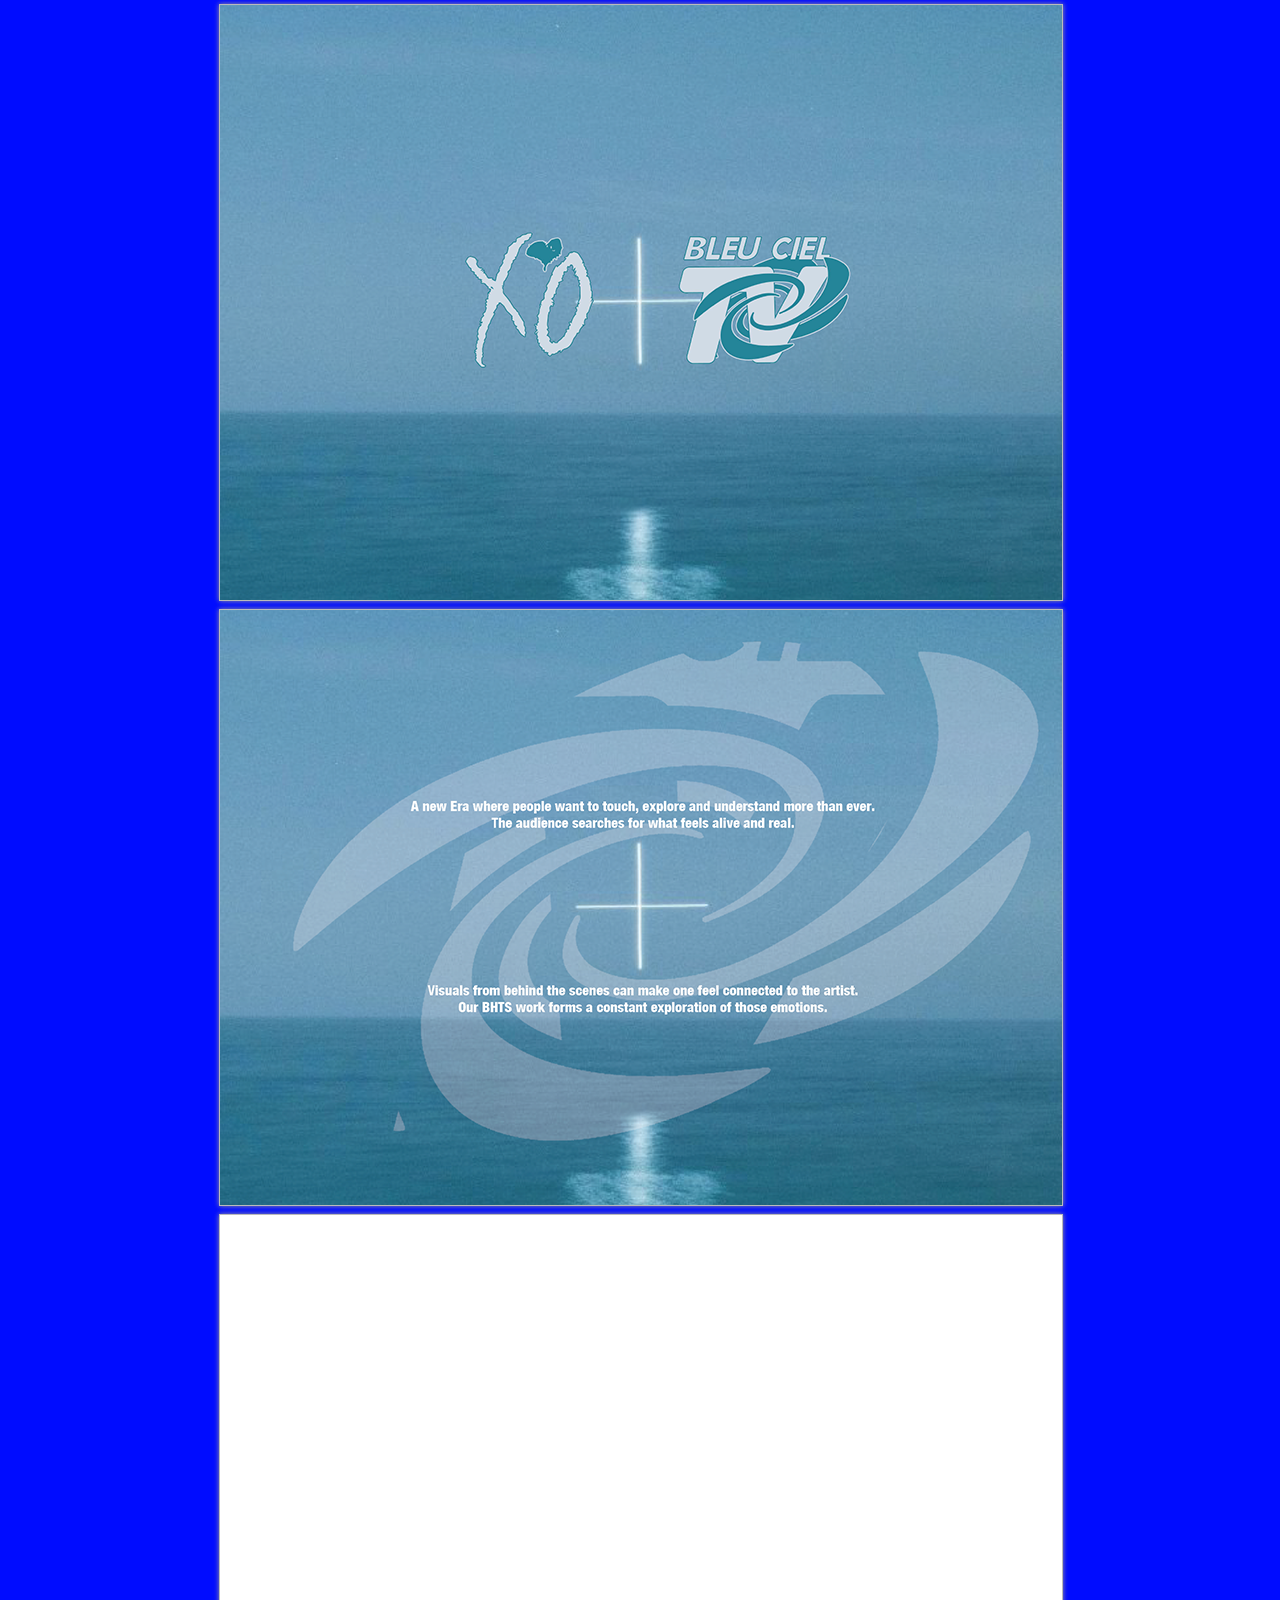
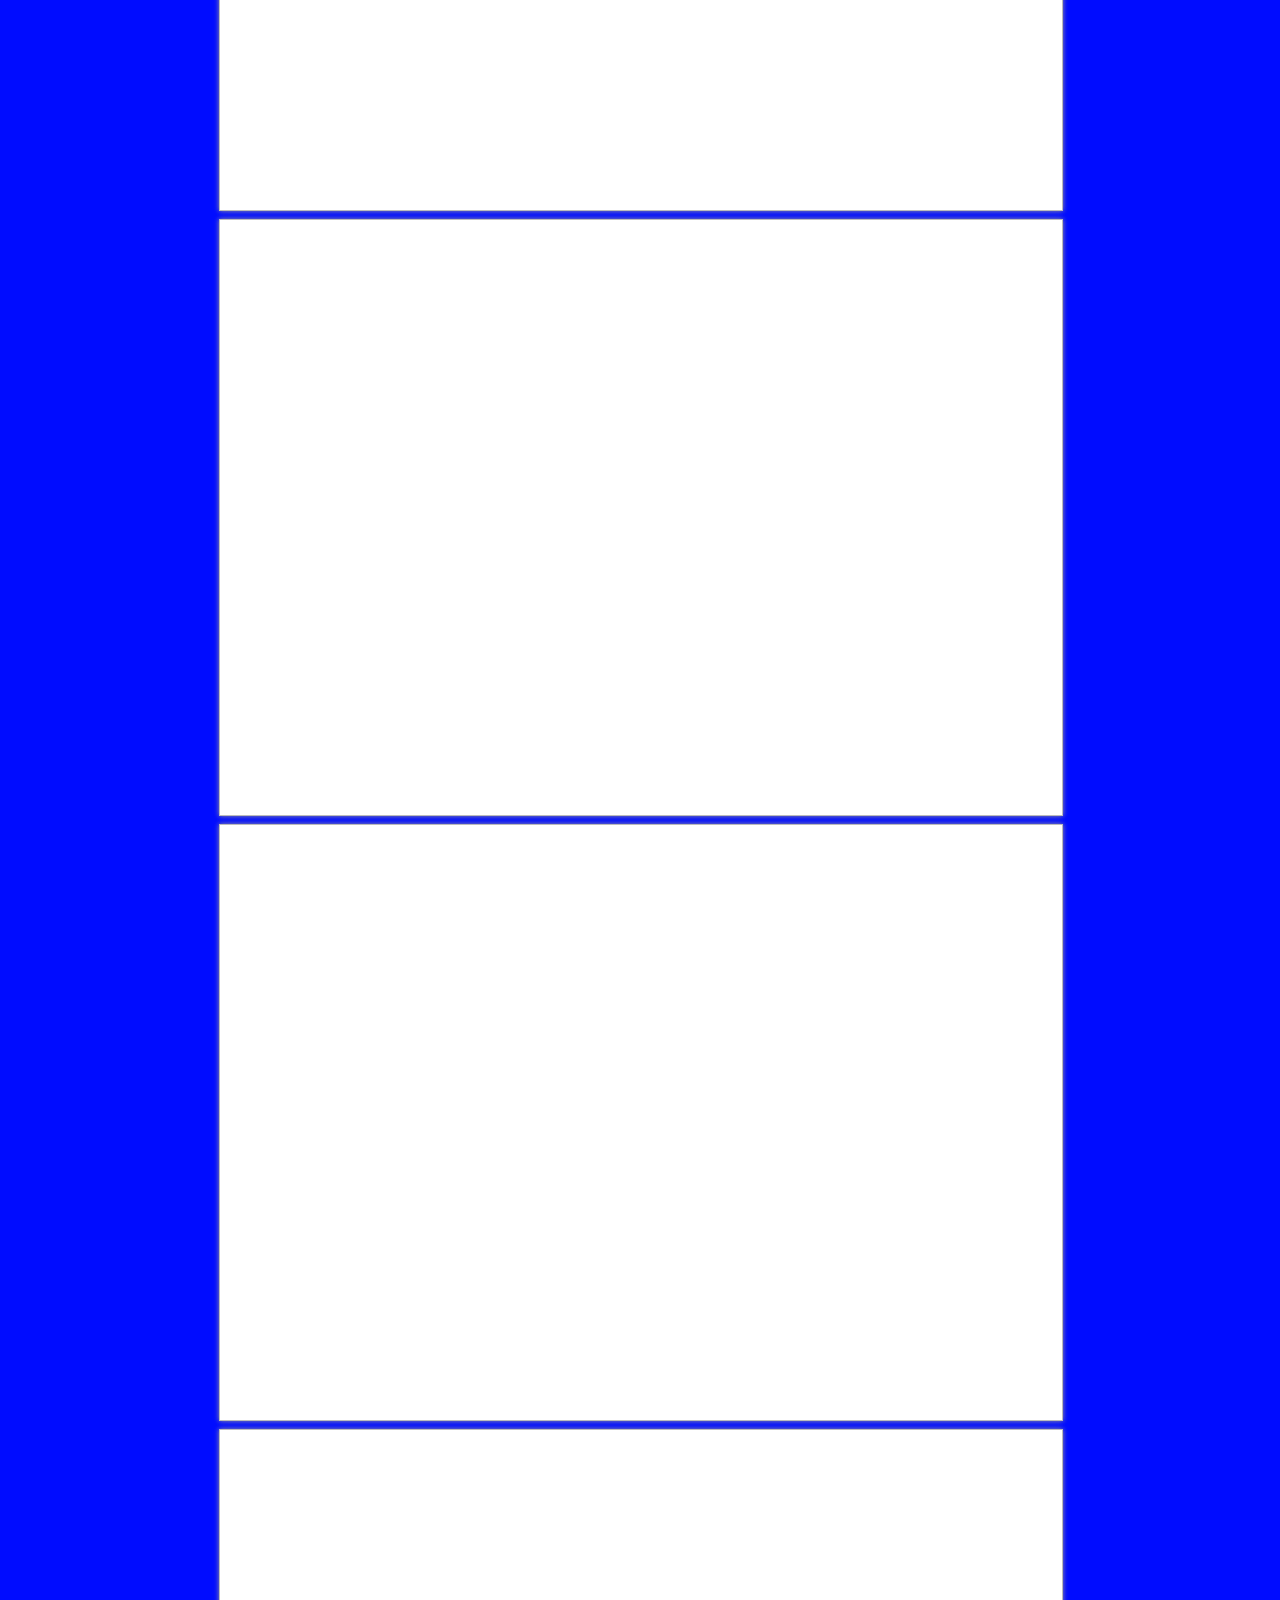
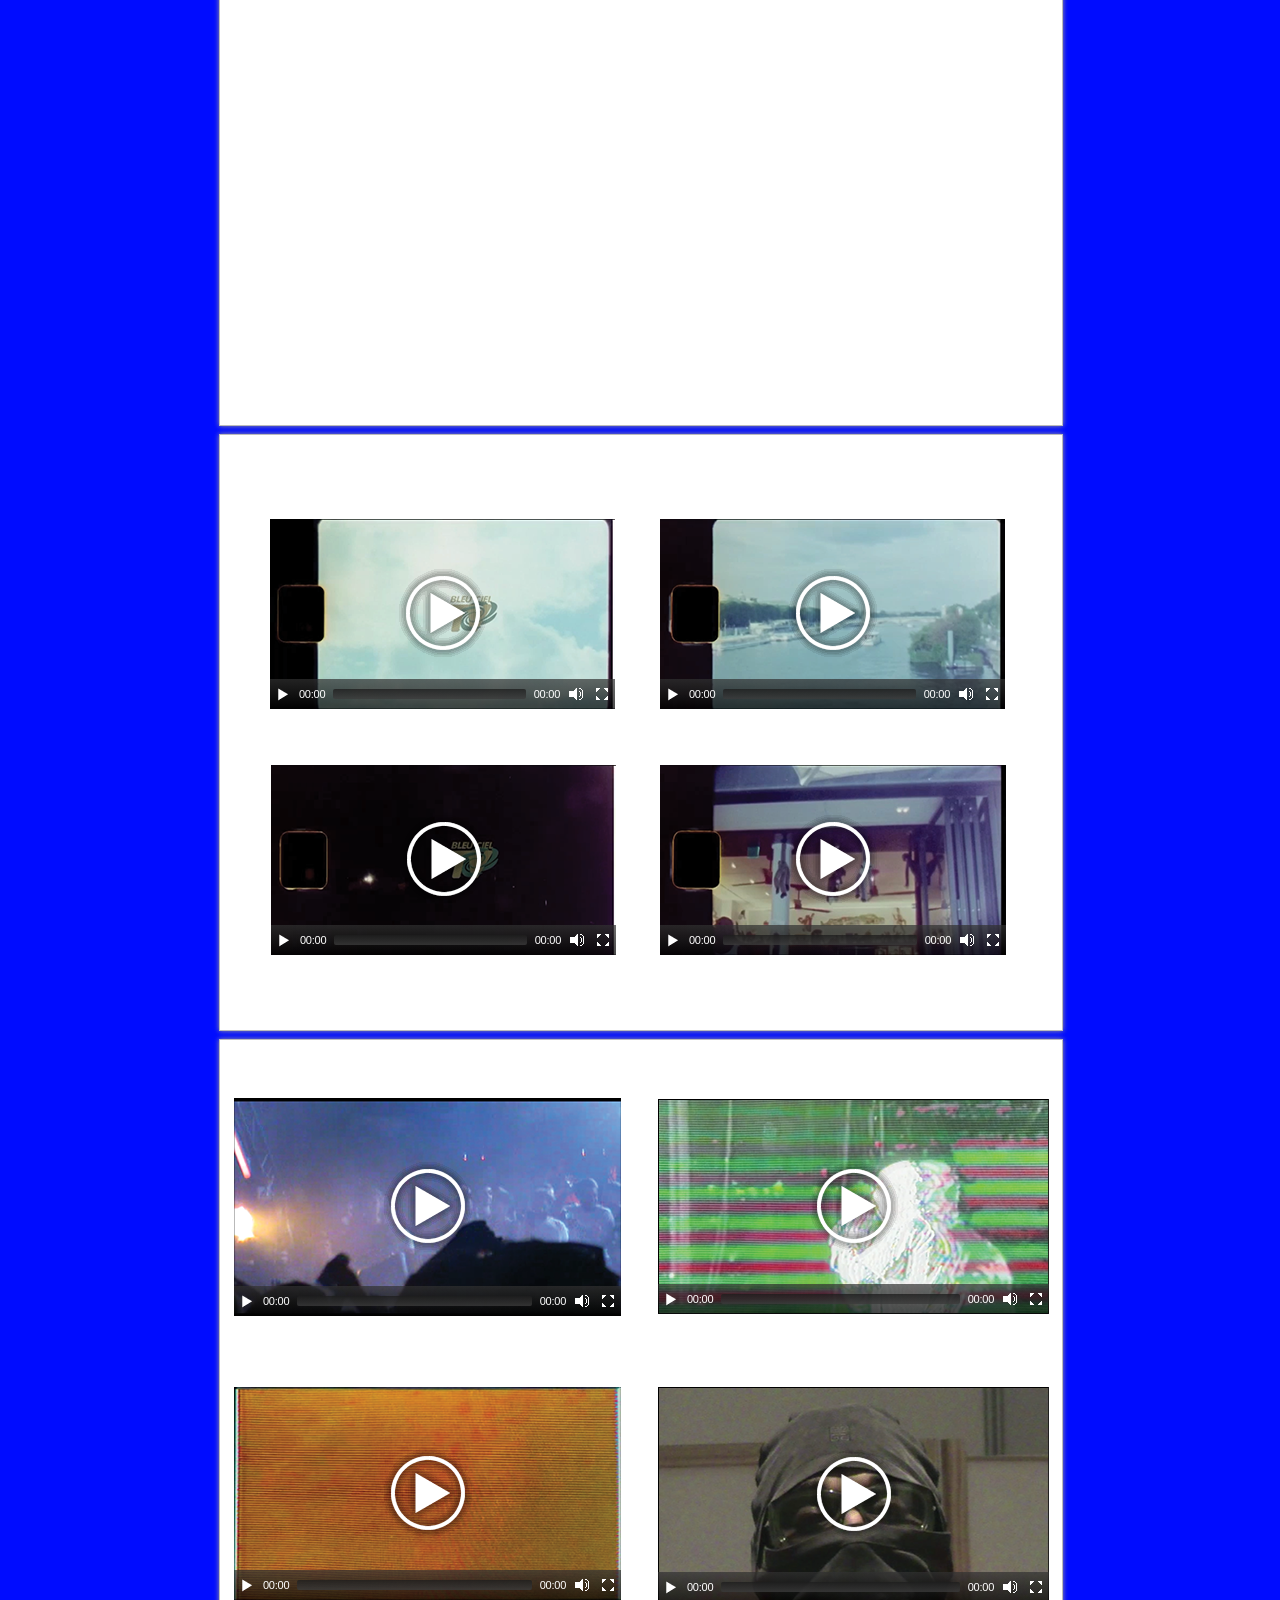
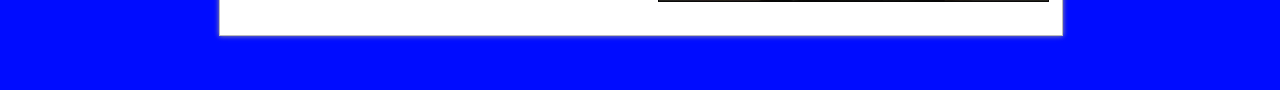
==== commit c3a8d30f: "Update index.html" ====
--- a/index.html
+++ b/index.html
@@ -2,7 +2,7 @@
 <html lang="en">
 <head>
 <meta charset="utf-8">
-<title>Untitled-3</title>
+<title>XO tour</title>
 <meta name="apple-mobile-web-app-title" content="Untitled-3">
 <meta name="generator" content="In5 v3.8.9">
 <meta http-equiv="X-UA-Compatible" content="IE=edge,chrome=1">
@@ -108,4 +108,4 @@
 </ul>
 </div>
 </body>
-</html>+</html>
--- a/assets/css/pages.css
+++ b/assets/css/pages.css
@@ -439,8 +439,8 @@
 
 /*CSS Generated from InDesign Styles*/
 
-body, #container-wrap { background:#ededed; }
-:-webkit-full-screen { background:#ededed; }
+body, #container-wrap { background:#000cff; }
+:-webkit-full-screen { background:#000cff; }
 #loadIndicator span:after { padding-left:1ex; content:'loading content...'; }
 .page-scale-wrap { width:842px; height:595px; background: #fff !important; }
 .paper-vertical { width:842px; height:100%; }
